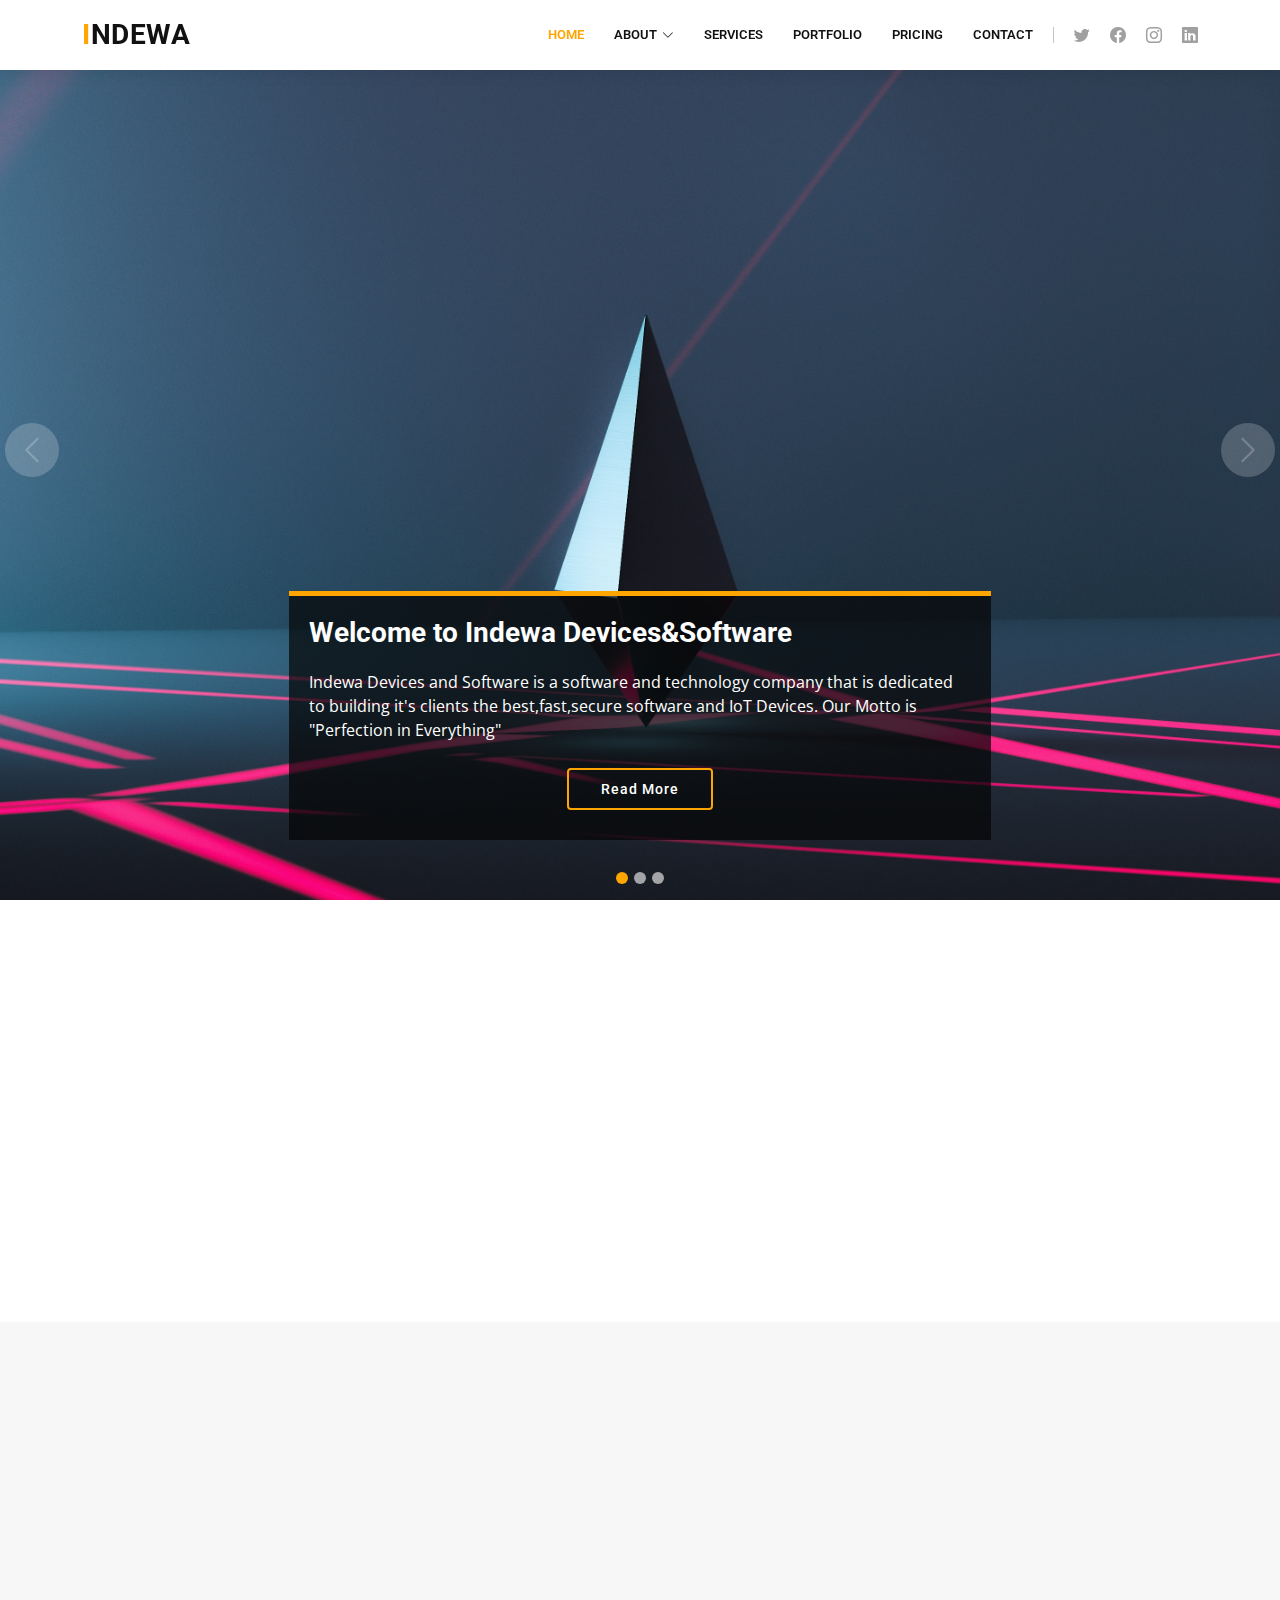
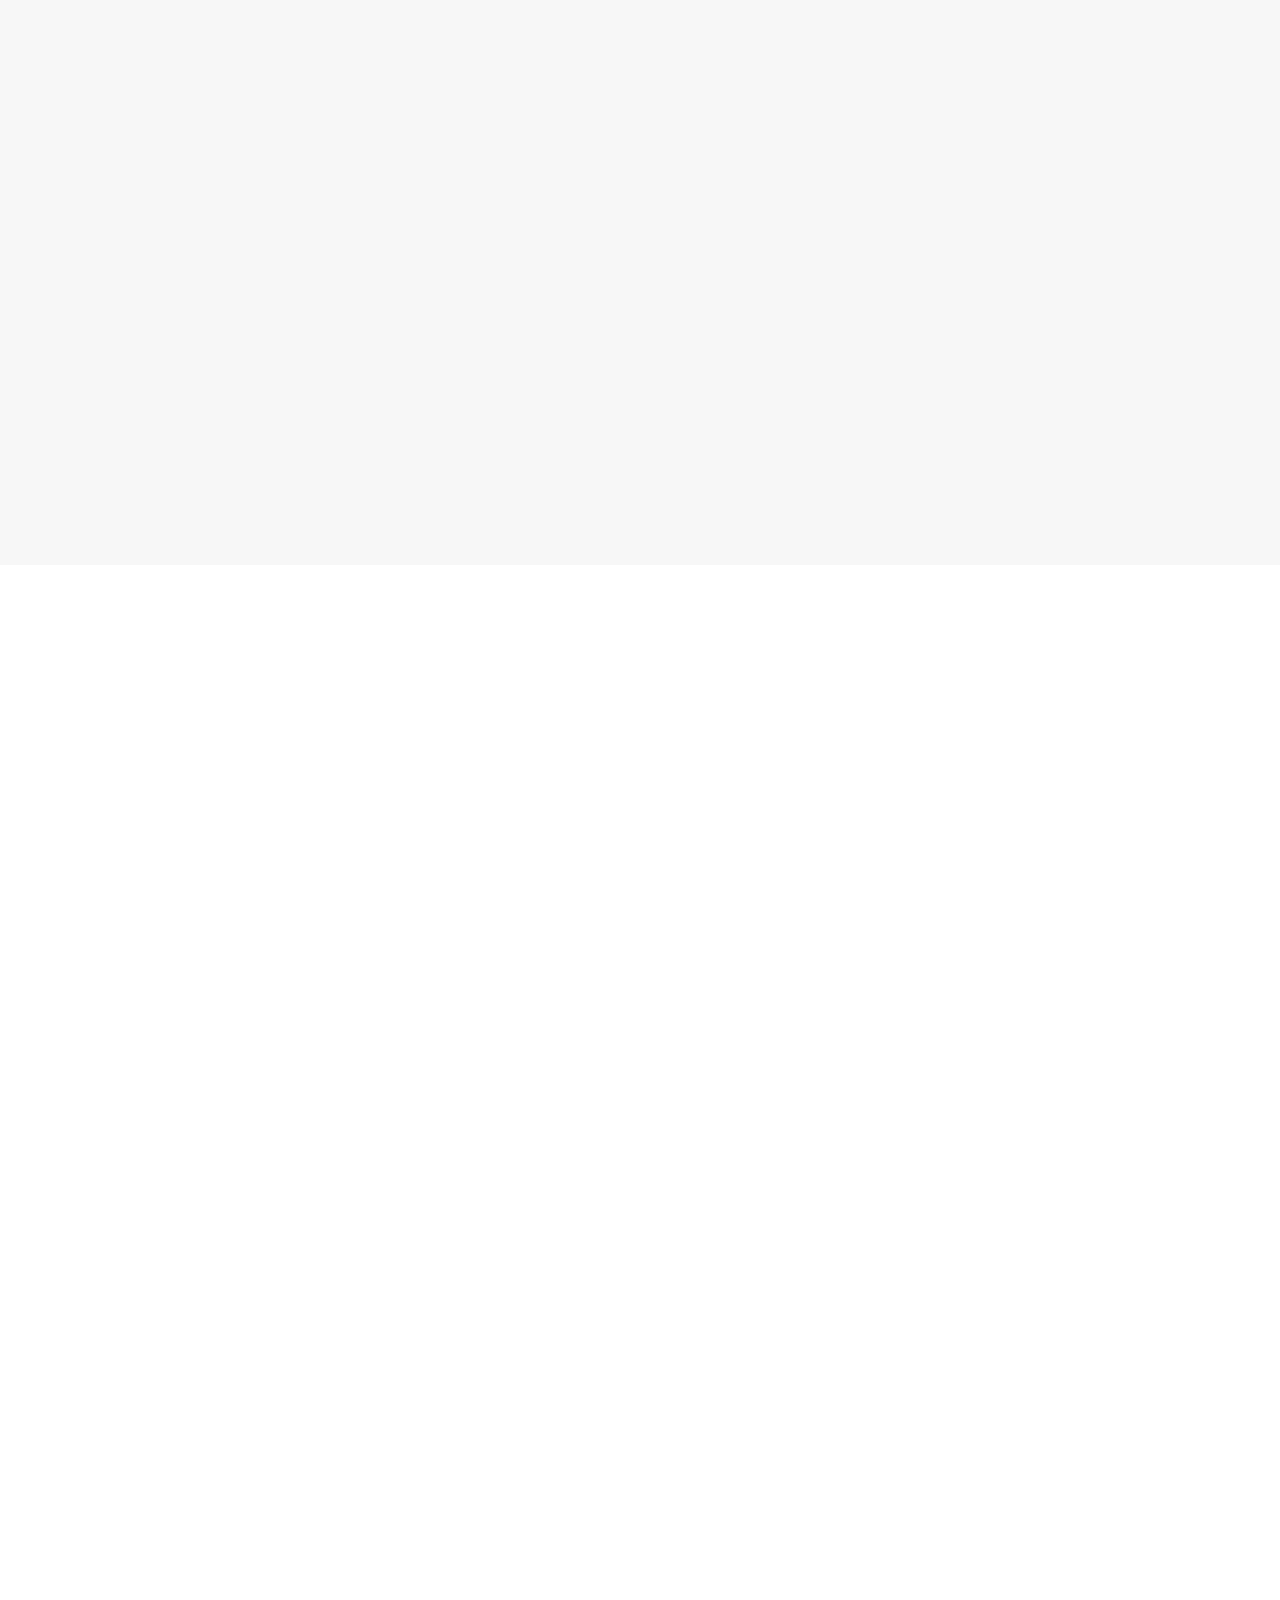
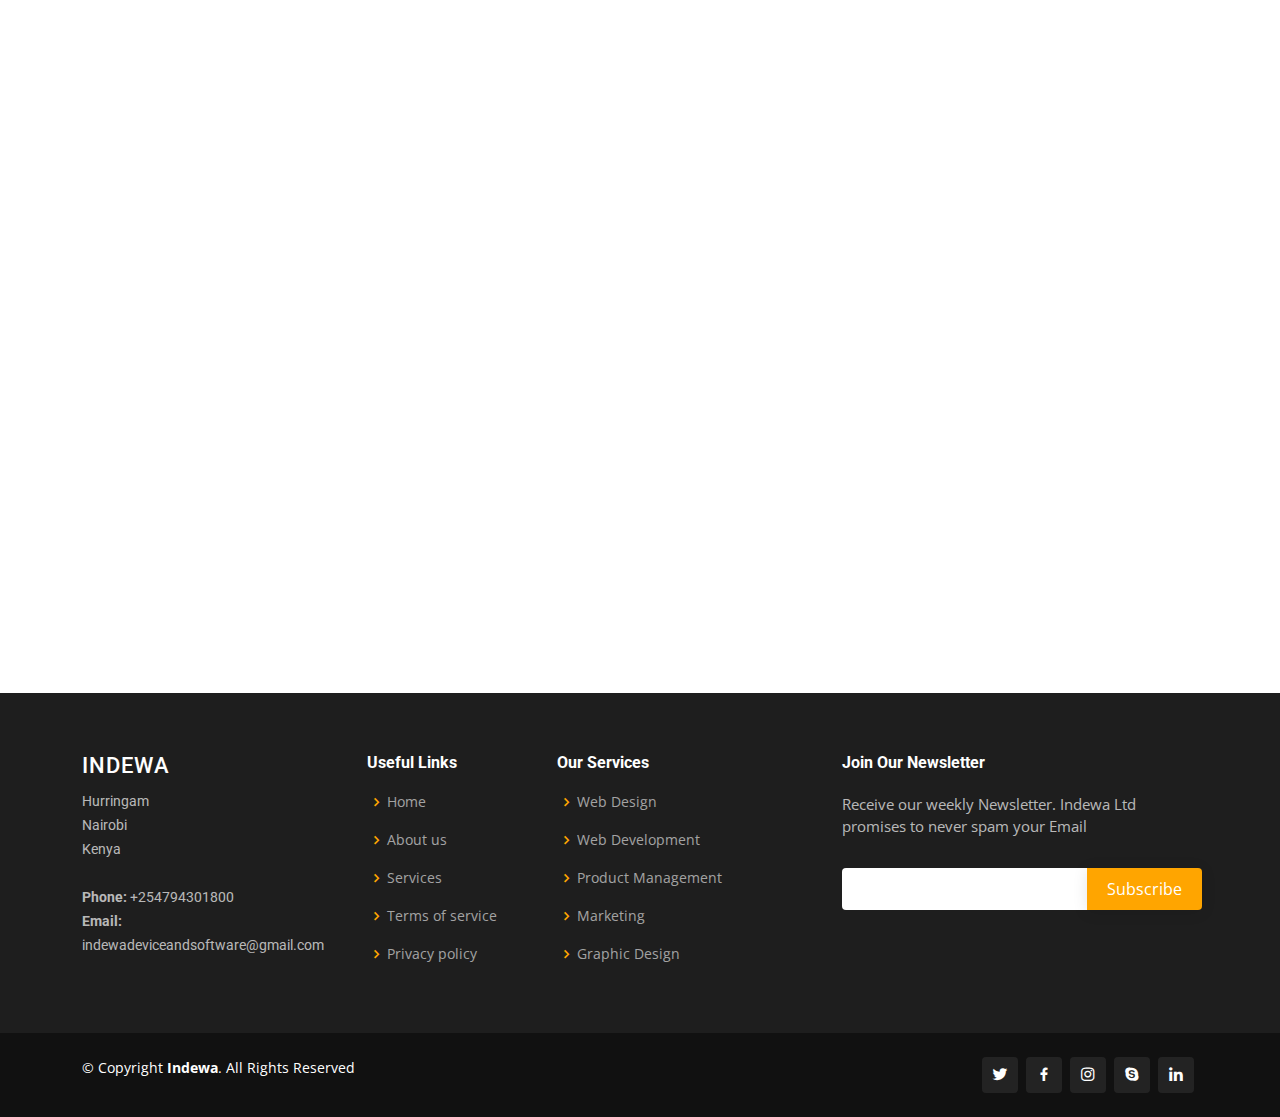
==== index.html @ 623fdb89 "Remove some links from the footer page." ====
<!DOCTYPE html>
<html lang="en">

<head>
  <meta charset="UTF-8">
  <meta http-equiv="X-UA-Compatible" content="IE=edge">
  <meta name="viewport" content="width=device-width, initial-scale=1.0">
  <title>Indewa Devices & Software - Index</title>
  <meta
     content="Indewa Device & Software is a leading company in Kenya and Africa that provides software and IoT services to its clients."
    name="description">
  <meta
    content="Indewa, Devices, Softwares, IoT, Devices &Software, Leading software provider, Best Prices for software development, Affordable maintainance"
    name="keywords">

  <!-- Favicons -->
 <link href="assets/img/logo/favicon.ico" rel="icon">
  <link href="assets/img/logo/apple-touch-icon.png" rel="apple-touch-icon">

  <!-- Google Fonts -->
  <link
    href="https://fonts.googleapis.com/css?family=Open+Sans:300,300i,400,400i,600,600i,700,700i|Roboto:300,300i,400,400i,500,500i,600,600i,700,700i|Poppins:300,300i,400,400i,500,500i,600,600i,700,700i"
    rel="stylesheet">
  <!-- Vendor CSS Files -->
  <link href="assets/vendor/animate.css/animate.min.css" rel="stylesheet">
  <link href="assets/vendor/aos/aos.css" rel="stylesheet">
  <link href="assets/vendor/bootstrap/css/bootstrap.min.css" rel="stylesheet">
  <link href="assets/vendor/bootstrap-icons/bootstrap-icons.css" rel="stylesheet">
  <link href="assets/vendor/boxicons/css/boxicons.min.css" rel="stylesheet">
  <link href="assets/vendor/glightbox/css/glightbox.min.css" rel="stylesheet">
  <link href="assets/vendor/remixicon/remixicon.css" rel="stylesheet">
  <link href="assets/vendor/swiper/swiper-bundle.min.css" rel="stylesheet">

  <link href="assets/css/style.css" rel="stylesheet">

</head>

<body>
  <!-- Header  -->
  <header id="header" class="fixed-top">
    <div class="container d-flex align-items-center">

      <h1 class="logo me-auto"><a href="index.html"><span>I</span>ndewa</a></h1>
      <!-- <a href="index.html" class="logo me-auto me-lg-0"><img src="assets/img/logo/WhatsApp Image 2022-06-06 at 8.25.22 PM.jpeg" alt="" class="img-fluid"></a> -->

      <nav id="navbar" class="navbar order-last order-lg-0">
        <ul>
          <li><a href="index.html" class="active">Home</a></li>

          <li class="dropdown"><a href="#"><span>About</span> <i class="bi bi-chevron-down"></i></a>
            <ul>
              <li><a href="about.html">About Us</a></li>
              <li><a href="team.html">Team</a></li>
            </ul>
          </li>

          <li><a href="services.html">Services</a></li>
          <li><a href="portfolio.html">Portfolio</a></li>
          <li><a href="pricing.html">Pricing</a></li>
          <li><a href="contact.html">Contact</a></li>

        </ul>
        <i class="bi bi-list mobile-nav-toggle"></i>
      </nav><!-- .navbar -->

      <div class="header-social-links d-flex">
        <a href="#" class="twitter"><i class="bu bi-twitter"></i></a>
        <a href="#" class="facebook"><i class="bu bi-facebook"></i></a>
        <a href="#" class="instagram"><i class="bu bi-instagram"></i></a>
        <a href="#" class="linkedin"><i class="bu bi-linkedin"></i></i></a>
      </div>

    </div>
  </header><!-- End Header -->
  <section id="hero">
    <div id="heroCarousel" data-bs-interval="5000" class="carousel slide carousel-fade" data-bs-ride="carousel">

      <div class="carousel-inner" role="listbox">

        <!-- Slide 1 -->
        <div class="carousel-item active"
          style="background-image: url(assets/img/slide/3.jpg);">
          <div class="carousel-container">
            <div class="carousel-content animate__animated animate__fadeInUp">
              <h2>Welcome to <span>Indewa Devices&Software</span></h2>
              <p>Indewa Devices and Software is a software and technology company 
                that is dedicated to building it's clients the best,fast,secure software and IoT Devices.
                Our Motto is "Perfection in Everything"
              </p>
              <div class="text-center"><a href="" class="btn-get-started">Read More</a></div>
            </div>
          </div>
        </div>

        <!-- Slide 2 -->
        <div class="carousel-item"
          style="background-image: url(assets/img/slide/4.jpg);">
          <div class="carousel-container">
            <div class="carousel-content animate__animated animate__fadeInUp">
              <h2>Cyber Security and Data Privacy</h2>
              <p>Here at Indewa we help and advice our clients on Cyber Security and Privacy policies.
                We try our best to make the Web a better place for everyone where you should feel safe transacting, shopping and browsing.
              </p>
              <div class="text-center"><a href="" class="btn-get-started">Read More</a></div>
            </div>
          </div>
        </div>

        <!-- Slide 3 -->
        <div class="carousel-item"
          style="background-image: url(assets/img/slide/5.jpg);">
          <div class="carousel-container">
            <div class="carousel-content animate__animated animate__fadeInUp">
              <h2>Sequi ea ut et est quaerat</h2>
              <p>Ut velit est quam dolor ad a aliquid qui aliquid. Sequi ea ut et est quaerat sequi nihil ut aliquam.
                Occaecati alias dolorem mollitia ut. Similique ea voluptatem. Esse doloremque accusamus repellendus
                deleniti vel. Minus et tempore modi architecto.</p>
              <div class="text-center"><a href="" class="btn-get-started">Read More</a></div>
            </div>
          </div>
        </div>

      </div>

      <a class="carousel-control-prev" href="#heroCarousel" role="button" data-bs-slide="prev">
        <span class="carousel-control-prev-icon bi bi-chevron-left" aria-hidden="true"></span>
      </a>

      <a class="carousel-control-next" href="#heroCarousel" role="button" data-bs-slide="next">
        <span class="carousel-control-next-icon bi bi-chevron-right" aria-hidden="true"></span>
      </a>

      <ol class="carousel-indicators" id="hero-carousel-indicators"></ol>

    </div>
  </section><!-- End Hero -->
  <main id="main">

    <!-- ======= About Us Section ======= -->
    <section id="about-us" class="about-us">
      <div class="container" data-aos="fade-up">

        <div class="row content">
          <div class="col-lg-6" data-aos="fade-right">
            <h2>Eum ipsam laborum deleniti velitena</h2>
            <h3>Voluptatem dignissimos provident quasi corporis voluptates sit assum perenda sruen jonee trave</h3>
          </div>
          <div class="col-lg-6 pt-4 pt-lg-0" data-aos="fade-left">
            <p>
              Ullamco laboris nisi ut aliquip ex ea commodo consequat. Duis aute irure dolor in reprehenderit in
              voluptate
              velit esse cillum dolore eu fugiat nulla pariatur. Excepteur sint occaecat cupidatat non proident, sunt in
              culpa qui officia deserunt mollit anim id est laborum
            </p>
            <ul>
              <li><i class="ri-check-double-line"></i> Ullamco laboris nisi ut aliquip ex ea commodo consequa</li>
              <li><i class="ri-check-double-line"></i> Duis aute irure dolor in reprehenderit in voluptate velit</li>
              <li><i class="ri-check-double-line"></i> Ullamco laboris nisi ut aliquip ex ea commodo consequat. Duis
                aute irure dolor in reprehenderit in</li>
            </ul>
            <p class="fst-italic">
              Lorem ipsum dolor sit amet, consectetur adipiscing elit, sed do eiusmod tempor incididunt ut labore et
              dolore
              magna aliqua.
            </p>
          </div>
        </div>

      </div>
    </section><!-- End About Us Section -->

    <!-- ======= Services Section ======= -->
    <section id="services" class="services section-bg">
      <div class="container" data-aos="fade-up">

        <div class="row">
          <div class="col-lg-4 col-md-6 d-flex align-items-stretch" data-aos="zoom-in" data-aos-delay="100">
            <div class="icon-box iconbox-blue">
              <div class="icon">
                <svg width="100" height="100" viewBox="0 0 600 600" xmlns="http://www.w3.org/2000/svg">
                  <path stroke="none" stroke-width="0" fill="#f5f5f5"
                    d="M300,521.0016835830174C376.1290562159157,517.8887921683347,466.0731472004068,529.7835943286574,510.70327084640275,468.03025145048787C554.3714126377745,407.6079735673963,508.03601936045806,328.9844924480964,491.2728898941984,256.3432110539036C474.5976632858925,184.082847569629,479.9380746630129,96.60480741107993,416.23090153303,58.64404602377083C348.86323505073057,18.502131276798302,261.93793281208167,40.57373210992963,193.5410806939664,78.93577620505333C130.42746243093433,114.334589627462,98.30271207620316,179.96522072025542,76.75703585869454,249.04625023123273C51.97151888228291,328.5150500222984,13.704378332031375,421.85034740162234,66.52175969318436,486.19268352777647C119.04800174914682,550.1803526380478,217.28368757567262,524.383925680826,300,521.0016835830174">
                  </path>
                </svg>
                <i class="bx bxl-dribbble"></i>
              </div>
              <h4><a href="">Lorem Ipsum</a></h4>
              <p>Voluptatum deleniti atque corrupti quos dolores et quas molestias excepturi</p>
            </div>
          </div>

          <div class="col-lg-4 col-md-6 d-flex align-items-stretch mt-4 mt-md-0" data-aos="zoom-in"
            data-aos-delay="200">
            <div class="icon-box iconbox-orange ">
              <div class="icon">
                <svg width="100" height="100" viewBox="0 0 600 600" xmlns="http://www.w3.org/2000/svg">
                  <path stroke="none" stroke-width="0" fill="#f5f5f5"
                    d="M300,582.0697525312426C382.5290701553225,586.8405444964366,449.9789794690241,525.3245884688669,502.5850820975895,461.55621195738473C556.606425686781,396.0723002908107,615.8543463187945,314.28637112970534,586.6730223649479,234.56875336149918C558.9533121215079,158.8439757836574,454.9685369536778,164.00468322053177,381.49747125262974,130.76875717737553C312.15926192815925,99.40240125094834,248.97055460311594,18.661163978235184,179.8680185752513,50.54337015887873C110.5421016452524,82.52863877960104,119.82277516462835,180.83849132639028,109.12597500060166,256.43424936330496C100.08760227029461,320.3096726198365,92.17705696193138,384.0621239912766,124.79988738764834,439.7174275375508C164.83382741302287,508.01625554203684,220.96474134820875,577.5009287672846,300,582.0697525312426">
                  </path>
                </svg>
                <i class="bx bx-file"></i>
              </div>
              <h4><a href="">Sed Perspiciatis</a></h4>
              <p>Duis aute irure dolor in reprehenderit in voluptate velit esse cillum dolore</p>
            </div>
          </div>

          <div class="col-lg-4 col-md-6 d-flex align-items-stretch mt-4 mt-lg-0" data-aos="zoom-in"
            data-aos-delay="300">
            <div class="icon-box iconbox-pink">
              <div class="icon">
                <svg width="100" height="100" viewBox="0 0 600 600" xmlns="http://www.w3.org/2000/svg">
                  <path stroke="none" stroke-width="0" fill="#f5f5f5"
                    d="M300,541.5067337569781C382.14930387511276,545.0595476570109,479.8736841581634,548.3450877840088,526.4010558755058,480.5488172755941C571.5218469581645,414.80211281144784,517.5187510058486,332.0715597781072,496.52539010469104,255.14436215662573C477.37192572678356,184.95920475031193,473.57363656557914,105.61284051026155,413.0603344069578,65.22779650032875C343.27470386102294,18.654635553484475,251.2091493199835,5.337323636656869,175.0934190732945,40.62881213300186C97.87086631185822,76.43348514350839,51.98124368387456,156.15599469081315,36.44837278890362,239.84606092416172C21.716077023791087,319.22268207091537,43.775223500013084,401.1760424656574,96.891909868211,461.97329694683043C147.22146801428983,519.5804099606455,223.5754009179313,538.201503339737,300,541.5067337569781">
                  </path>
                </svg>
                <i class="bx bx-tachometer"></i>
              </div>
              <h4><a href="">Magni Dolores</a></h4>
              <p>Excepteur sint occaecat cupidatat non proident, sunt in culpa qui officia</p>
            </div>
          </div>

          <div class="col-lg-4 col-md-6 d-flex align-items-stretch mt-4" data-aos="zoom-in" data-aos-delay="100">
            <div class="icon-box iconbox-yellow">
              <div class="icon">
                <svg width="100" height="100" viewBox="0 0 600 600" xmlns="http://www.w3.org/2000/svg">
                  <path stroke="none" stroke-width="0" fill="#f5f5f5"
                    d="M300,503.46388370962813C374.79870501325706,506.71871716319447,464.8034551963731,527.1746412648533,510.4981551193396,467.86667711651364C555.9287308511215,408.9015244558933,512.6030010748507,327.5744911775523,490.211057578863,256.5855673507754C471.097692560561,195.9906835881958,447.69079081568157,138.11976852964426,395.19560036434837,102.3242989838813C329.3053358748298,57.3949838291264,248.02791733380457,8.279543830951368,175.87071277845988,42.242879143198664C103.41431057327972,76.34704239035025,93.79494320519305,170.9812938413882,81.28167332365135,250.07896920659033C70.17666984294237,320.27484674793965,64.84698225790005,396.69656628748305,111.28512138212992,450.4950937839243C156.20124167950087,502.5303643271138,231.32542653798444,500.4755392045468,300,503.46388370962813">
                  </path>
                </svg>
                <i class="bx bx-layer"></i>
              </div>
              <h4><a href="">Nemo Enim</a></h4>
              <p>At vero eos et accusamus et iusto odio dignissimos ducimus qui blanditiis</p>
            </div>
          </div>

          <div class="col-lg-4 col-md-6 d-flex align-items-stretch mt-4" data-aos="zoom-in" data-aos-delay="200">
            <div class="icon-box iconbox-red">
              <div class="icon">
                <svg width="100" height="100" viewBox="0 0 600 600" xmlns="http://www.w3.org/2000/svg">
                  <path stroke="none" stroke-width="0" fill="#f5f5f5"
                    d="M300,532.3542879108572C369.38199826031484,532.3153073249985,429.10787420159085,491.63046689027357,474.5244479745417,439.17860296908856C522.8885846962883,383.3225815378663,569.1668002868075,314.3205725914397,550.7432151929288,242.7694973846089C532.6665558377875,172.5657663291529,456.2379748765914,142.6223662098291,390.3689995646985,112.34683881706744C326.66090330228417,83.06452184765237,258.84405631176094,53.51806209861945,193.32584062364296,78.48882559362697C121.61183558270385,105.82097193414197,62.805066853699245,167.19869350419734,48.57481801355237,242.6138429142374C34.843463184063346,315.3850353017275,76.69343916112496,383.4422959591041,125.22947124332185,439.3748458443577C170.7312796277747,491.8107796887764,230.57421082200815,532.3932930995766,300,532.3542879108572">
                  </path>
                </svg>
                <i class="bx bx-slideshow"></i>
              </div>
              <h4><a href="">Dele Cardo</a></h4>
              <p>Quis consequatur saepe eligendi voluptatem consequatur dolor consequuntur</p>
            </div>
          </div>

          <div class="col-lg-4 col-md-6 d-flex align-items-stretch mt-4" data-aos="zoom-in" data-aos-delay="300">
            <div class="icon-box iconbox-teal">
              <div class="icon">
                <svg width="100" height="100" viewBox="0 0 600 600" xmlns="http://www.w3.org/2000/svg">
                  <path stroke="none" stroke-width="0" fill="#f5f5f5"
                    d="M300,566.797414625762C385.7384707136149,576.1784315230908,478.7894351017131,552.8928747891023,531.9192734346935,484.94944893311C584.6109503024035,417.5663521118492,582.489472248146,322.67544863468447,553.9536738515405,242.03673114598146C529.1557734026468,171.96086150256528,465.24506316201064,127.66468636344209,395.9583748389544,100.7403814666027C334.2173773831606,76.7482773500951,269.4350130405921,84.62216499799875,207.1952322260088,107.2889140133804C132.92018162631612,134.33871894543012,41.79353780512637,160.00259165414826,22.644507872594943,236.69541883565114C3.319112789854554,314.0945973066697,72.72355303640163,379.243833228382,124.04198916343866,440.3218312028393C172.9286146004772,498.5055451809895,224.45579914871206,558.5317968840102,300,566.797414625762">
                  </path>
                </svg>
                <i class="bx bx-arch"></i>
              </div>
              <h4><a href="">Divera Don</a></h4>
              <p>Modi nostrum vel laborum. Porro fugit error sit minus sapiente sit aspernatur</p>
            </div>
          </div>

        </div>

      </div>
    </section><!-- End Services Section -->

    <!-- ======= Portfolio Section ======= -->
    <section id="portfolio" class="portfolio">
      <div class="container">

        <div class="row" data-aos="fade-up">
          <div class="col-lg-12 d-flex justify-content-center">
            <ul id="portfolio-flters">
              <li data-filter="*" class="filter-active">All</li>
              <li data-filter=".filter-app">App</li>
              <li data-filter=".filter-card">Card</li>
              <li data-filter=".filter-web">Web</li>
            </ul>
          </div>
        </div>

        <div class="row portfolio-container" data-aos="fade-up">

          <div class="col-lg-4 col-md-6 portfolio-item filter-app">
            <img src="assets/img/portfolio/portfolio-1.jpg" class="img-fluid" alt="">
            <div class="portfolio-info">
              <h4>App 1</h4>
              <p>App</p>
              <a href="assets/img/portfolio/portfolio-1.jpg" data-gallery="portfolioGallery"
                class="portfolio-lightbox preview-link" title="App 1"><i class="bx bx-plus"></i></a>
              <a href="portfolio-details.html" class="details-link" title="More Details"><i class="bx bx-link"></i></a>
            </div>
          </div>

          <div class="col-lg-4 col-md-6 portfolio-item filter-web">
            <img src="assets/img/portfolio/portfolio-2.jpg" class="img-fluid" alt="">
            <div class="portfolio-info">
              <h4>Web 3</h4>
              <p>Web</p>
              <a href="assets/img/portfolio/portfolio-2.jpg" data-gallery="portfolioGallery"
                class="portfolio-lightbox preview-link" title="Web 3"><i class="bx bx-plus"></i></a>
              <a href="portfolio-details.html" class="details-link" title="More Details"><i class="bx bx-link"></i></a>
            </div>
          </div>

          <div class="col-lg-4 col-md-6 portfolio-item filter-app">
            <img src="assets/img/portfolio/portfolio-3.jpg" class="img-fluid" alt="">
            <div class="portfolio-info">
              <h4>App 2</h4>
              <p>App</p>
              <a href="assets/img/portfolio/portfolio-3.jpg" data-gallery="portfolioGallery"
                class="portfolio-lightbox preview-link" title="App 2"><i class="bx bx-plus"></i></a>
              <a href="portfolio-details.html" class="details-link" title="More Details"><i class="bx bx-link"></i></a>
            </div>
          </div>

          <div class="col-lg-4 col-md-6 portfolio-item filter-card">
            <img src="assets/img/portfolio/portfolio-4.jpg" class="img-fluid" alt="">
            <div class="portfolio-info">
              <h4>Card 2</h4>
              <p>Card</p>
              <a href="assets/img/portfolio/portfolio-4.jpg" data-gallery="portfolioGallery"
                class="portfolio-lightbox preview-link" title="Card 2"><i class="bx bx-plus"></i></a>
              <a href="portfolio-details.html" class="details-link" title="More Details"><i class="bx bx-link"></i></a>
            </div>
          </div>

          <div class="col-lg-4 col-md-6 portfolio-item filter-web">
            <img src="assets/img/portfolio/portfolio-5.jpg" class="img-fluid" alt="">
            <div class="portfolio-info">
              <h4>Web 2</h4>
              <p>Web</p>
              <a href="assets/img/portfolio/portfolio-5.jpg" data-gallery="portfolioGallery"
                class="portfolio-lightbox preview-link" title="Web 2"><i class="bx bx-plus"></i></a>
              <a href="portfolio-details.html" class="details-link" title="More Details"><i class="bx bx-link"></i></a>
            </div>
          </div>

          <div class="col-lg-4 col-md-6 portfolio-item filter-app">
            <img src="assets/img/portfolio/portfolio-6.jpg" class="img-fluid" alt="">
            <div class="portfolio-info">
              <h4>App 3</h4>
              <p>App</p>
              <a href="assets/img/portfolio/portfolio-6.jpg" data-gallery="portfolioGallery"
                class="portfolio-lightbox preview-link" title="App 3"><i class="bx bx-plus"></i></a>
              <a href="portfolio-details.html" class="details-link" title="More Details"><i class="bx bx-link"></i></a>
            </div>
          </div>

          <div class="col-lg-4 col-md-6 portfolio-item filter-card">
            <img src="assets/img/portfolio/portfolio-7.jpg" class="img-fluid" alt="">
            <div class="portfolio-info">
              <h4>Card 1</h4>
              <p>Card</p>
              <a href="assets/img/portfolio/portfolio-7.jpg" data-gallery="portfolioGallery"
                class="portfolio-lightbox preview-link" title="Card 1"><i class="bx bx-plus"></i></a>
              <a href="portfolio-details.html" class="details-link" title="More Details"><i class="bx bx-link"></i></a>
            </div>
          </div>

          <div class="col-lg-4 col-md-6 portfolio-item filter-card">
            <img src="assets/img/portfolio/portfolio-8.jpg" class="img-fluid" alt="">
            <div class="portfolio-info">
              <h4>Card 3</h4>
              <p>Card</p>
              <a href="assets/img/portfolio/portfolio-8.jpg" data-gallery="portfolioGallery"
                class="portfolio-lightbox preview-link" title="Card 3"><i class="bx bx-plus"></i></a>
              <a href="portfolio-details.html" class="details-link" title="More Details"><i class="bx bx-link"></i></a>
            </div>
          </div>

          <div class="col-lg-4 col-md-6 portfolio-item filter-web">
            <img src="assets/img/portfolio/portfolio-9.jpg" class="img-fluid" alt="">
            <div class="portfolio-info">
              <h4>Web 3</h4>
              <p>Web</p>
              <a href="assets/img/portfolio/portfolio-9.jpg" data-gallery="portfolioGallery"
                class="portfolio-lightbox preview-link" title="Web 3"><i class="bx bx-plus"></i></a>
              <a href="portfolio-details.html" class="details-link" title="More Details"><i class="bx bx-link"></i></a>
            </div>
          </div>

        </div>

      </div>
    </section><!-- End Portfolio Section -->

    <!-- ======= Our Clients Section ======= -->
    <section id="clients" class="clients">
      <div class="container" data-aos="fade-up">

        <div class="section-title">
          <h2>Clients</h2>
        </div>

        <div class="row no-gutters clients-wrap clearfix" data-aos="fade-up">

          <div class="col-lg-3 col-md-4 col-6">
            <div class="client-logo">
              <img src="assets/img/clients/client-1.png" class="img-fluid" alt="">
            </div>
          </div>

          <div class="col-lg-3 col-md-4 col-6">
            <div class="client-logo">
              <img src="assets/img/clients/client-1.png" class="img-fluid" alt="">
            </div>
          </div>

          <div class="col-lg-3 col-md-4 col-6">
            <div class="client-logo">
              <img src="assets/img/clients/client-1.png" class="img-fluid" alt="">
            </div>
          </div>

          <div class="col-lg-3 col-md-4 col-6">
            <div class="client-logo">
              <img src="assets/img/clients/client-1.png" class="img-fluid" alt="">
            </div>
          </div>

          <div class="col-lg-3 col-md-4 col-6">
            <div class="client-logo">
              <img src="assets/img/clients/client-1.png" class="img-fluid" alt="">
            </div>
          </div>

          <div class="col-lg-3 col-md-4 col-6">
            <div class="client-logo">
              <img src="assets/img/clients/client-1.png" class="img-fluid" alt="">
            </div>
          </div>

          <div class="col-lg-3 col-md-4 col-6">
            <div class="client-logo">
              <img src="assets/img/clients/client-1.png" class="img-fluid" alt="">
            </div>
          </div>

          <div class="col-lg-3 col-md-4 col-6">
            <div class="client-logo">
              <img src="assets/img/clients/client-1.png" class="img-fluid" alt="">
            </div>
          </div>

        </div>

      </div>
    </section><!-- End Our Clients Section -->

  </main><!-- End #main -->
  <footer id="footer">

    <div class="footer-top">
      <div class="container">
        <div class="row">

          <div class="col-lg-3 col-md-6 footer-contact">
            <h3>Indewa</h3>
            <p>
              Hurringam<br>
              Nairobi<br>
              Kenya<br><br>
              <strong>Phone:</strong> +254794301800<br>
              <strong>Email:</strong> indewadeviceandsoftware@gmail.com<br>
            </p>
          </div>

          <div class="col-lg-2 col-md-6 footer-links">
            <h4>Useful Links</h4>
            <ul>
              <li><i class="bx bx-chevron-right"></i> <a href="/">Home</a></li>
              <li><i class="bx bx-chevron-right"></i> <a href="#">About us</a></li>
              <li><i class="bx bx-chevron-right"></i> <a href="#">Services</a></li>
              <li><i class="bx bx-chevron-right"></i> <a href="#">Terms of service</a></li>
              <li><i class="bx bx-chevron-right"></i> <a href="#">Privacy policy</a></li>
            </ul>
          </div>

          <div class="col-lg-3 col-md-6 footer-links">
            <h4>Our Services</h4>
            <ul>
              <li><i class="bx bx-chevron-right"></i> <a href="#">Web Design</a></li>
              <li><i class="bx bx-chevron-right"></i> <a href="#">Web Development</a></li>
              <li><i class="bx bx-chevron-right"></i> <a href="#">Product Management</a></li>
              <li><i class="bx bx-chevron-right"></i> <a href="#">Marketing</a></li>
              <li><i class="bx bx-chevron-right"></i> <a href="#">Graphic Design</a></li>
            </ul>
          </div>

          <div class="col-lg-4 col-md-6 footer-newsletter">
            <h4>Join Our Newsletter</h4>
            <p>Receive our weekly Newsletter. Indewa Ltd promises to never spam your Email</p>
            <form action="" method="post">
              <input type="email" name="email"><input type="submit" value="Subscribe">
            </form>
          </div>

        </div>
      </div>
    </div>

    <div class="container d-md-flex py-4">

      <div class="me-md-auto text-center text-md-start">
        <div class="copyright">
          &copy; Copyright <strong><span>Indewa</span></strong>. All Rights Reserved
        </div>

      </div>
      <div class="social-links text-center text-md-right pt-3 pt-md-0">
        <a href="#" class="twitter"><i class="bx bxl-twitter"></i></a>
        <a href="#" class="facebook"><i class="bx bxl-facebook"></i></a>
        <a href="#" class="instagram"><i class="bx bxl-instagram"></i></a>
        <a href="#" class="google-plus"><i class="bx bxl-skype"></i></a>
        <a href="#" class="linkedin"><i class="bx bxl-linkedin"></i></a>
      </div>
    </div>
  </footer>
  <!-- End Footer -->

  <!-- Vendor JS Files -->
  <script src="assets/vendor/aos/aos.js"></script>
  <script src="assets/vendor/bootstrap/js/bootstrap.bundle.min.js"></script>
  <script src="assets/vendor/glightbox/js/glightbox.min.js"></script>
  <script src="assets/vendor/isotope-layout/isotope.pkgd.min.js"></script>
  <script src="assets/vendor/swiper/swiper-bundle.min.js"></script>
  <script src="assets/vendor/waypoints/noframework.waypoints.js"></script>
  <script src="assets/vendor/php-email-form/validate.js"></script>




  <script src="assets/js/main.js"></script>


</body>

</html>
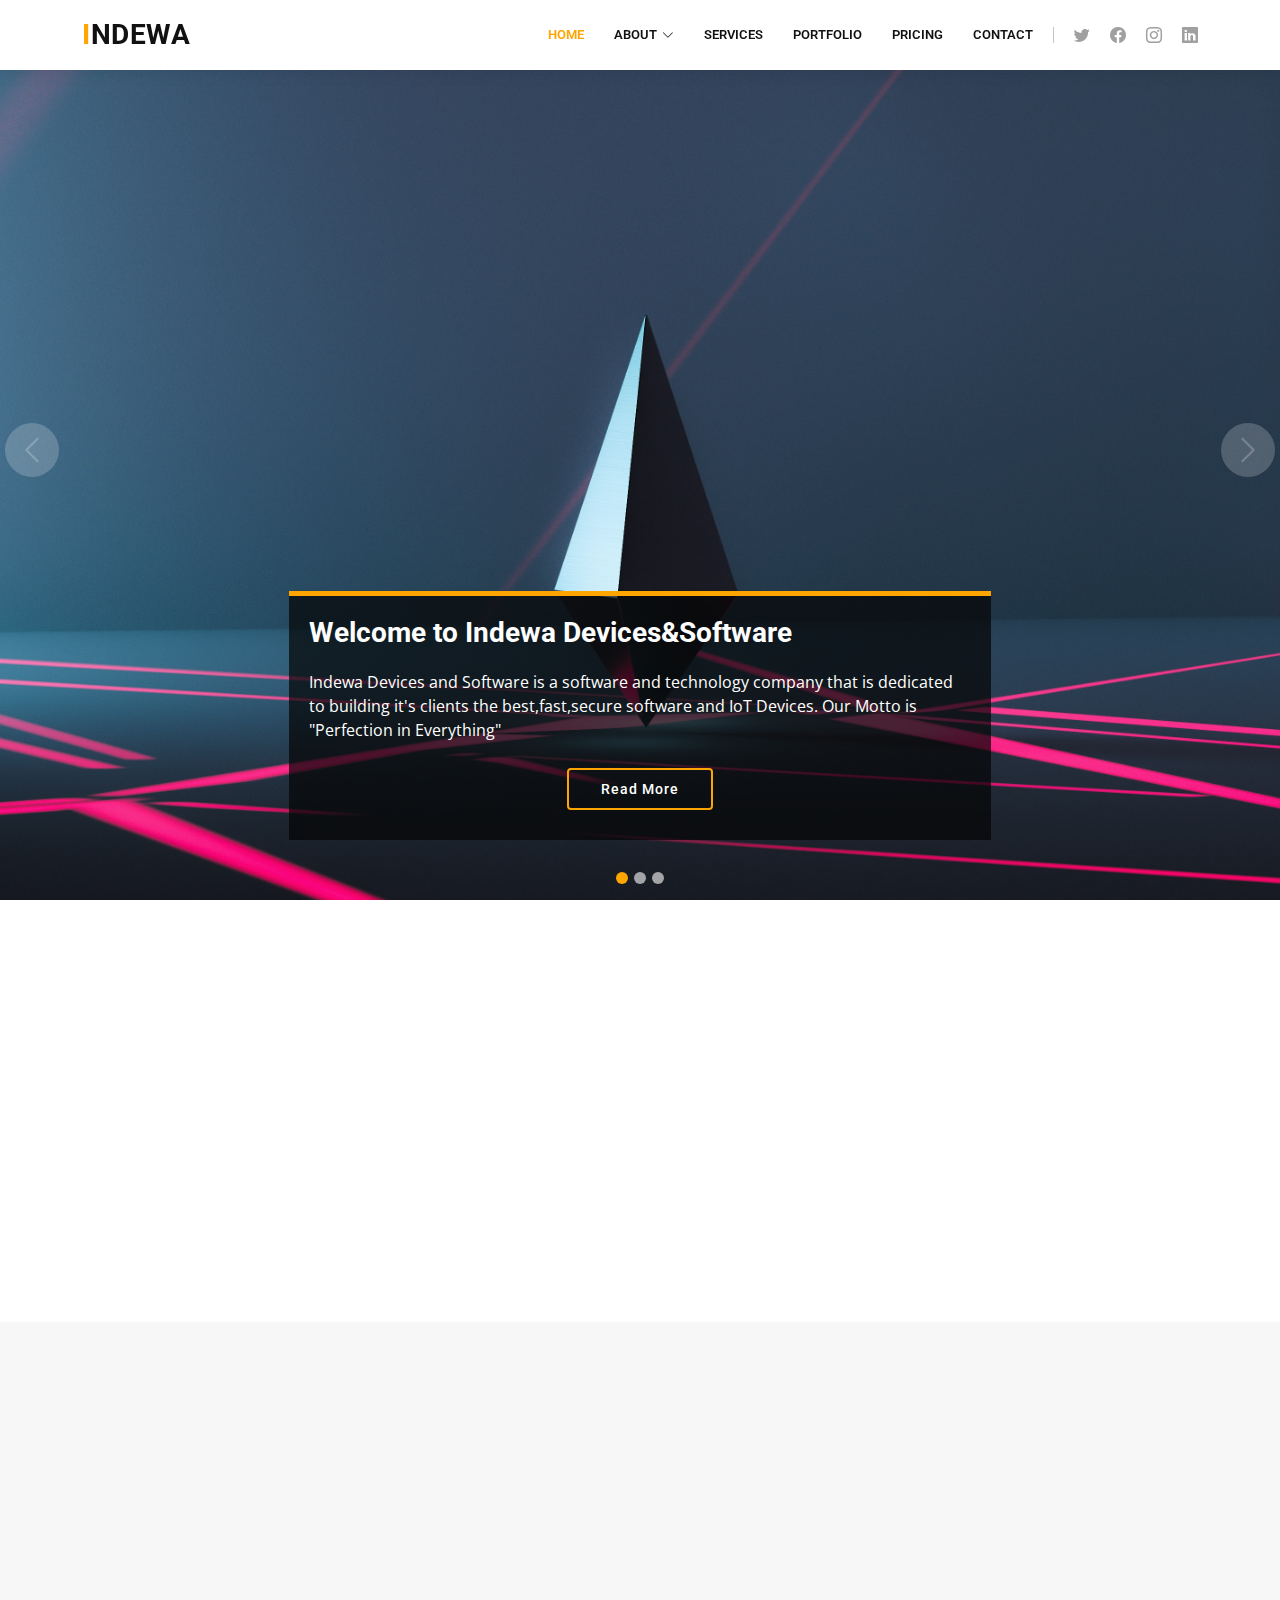
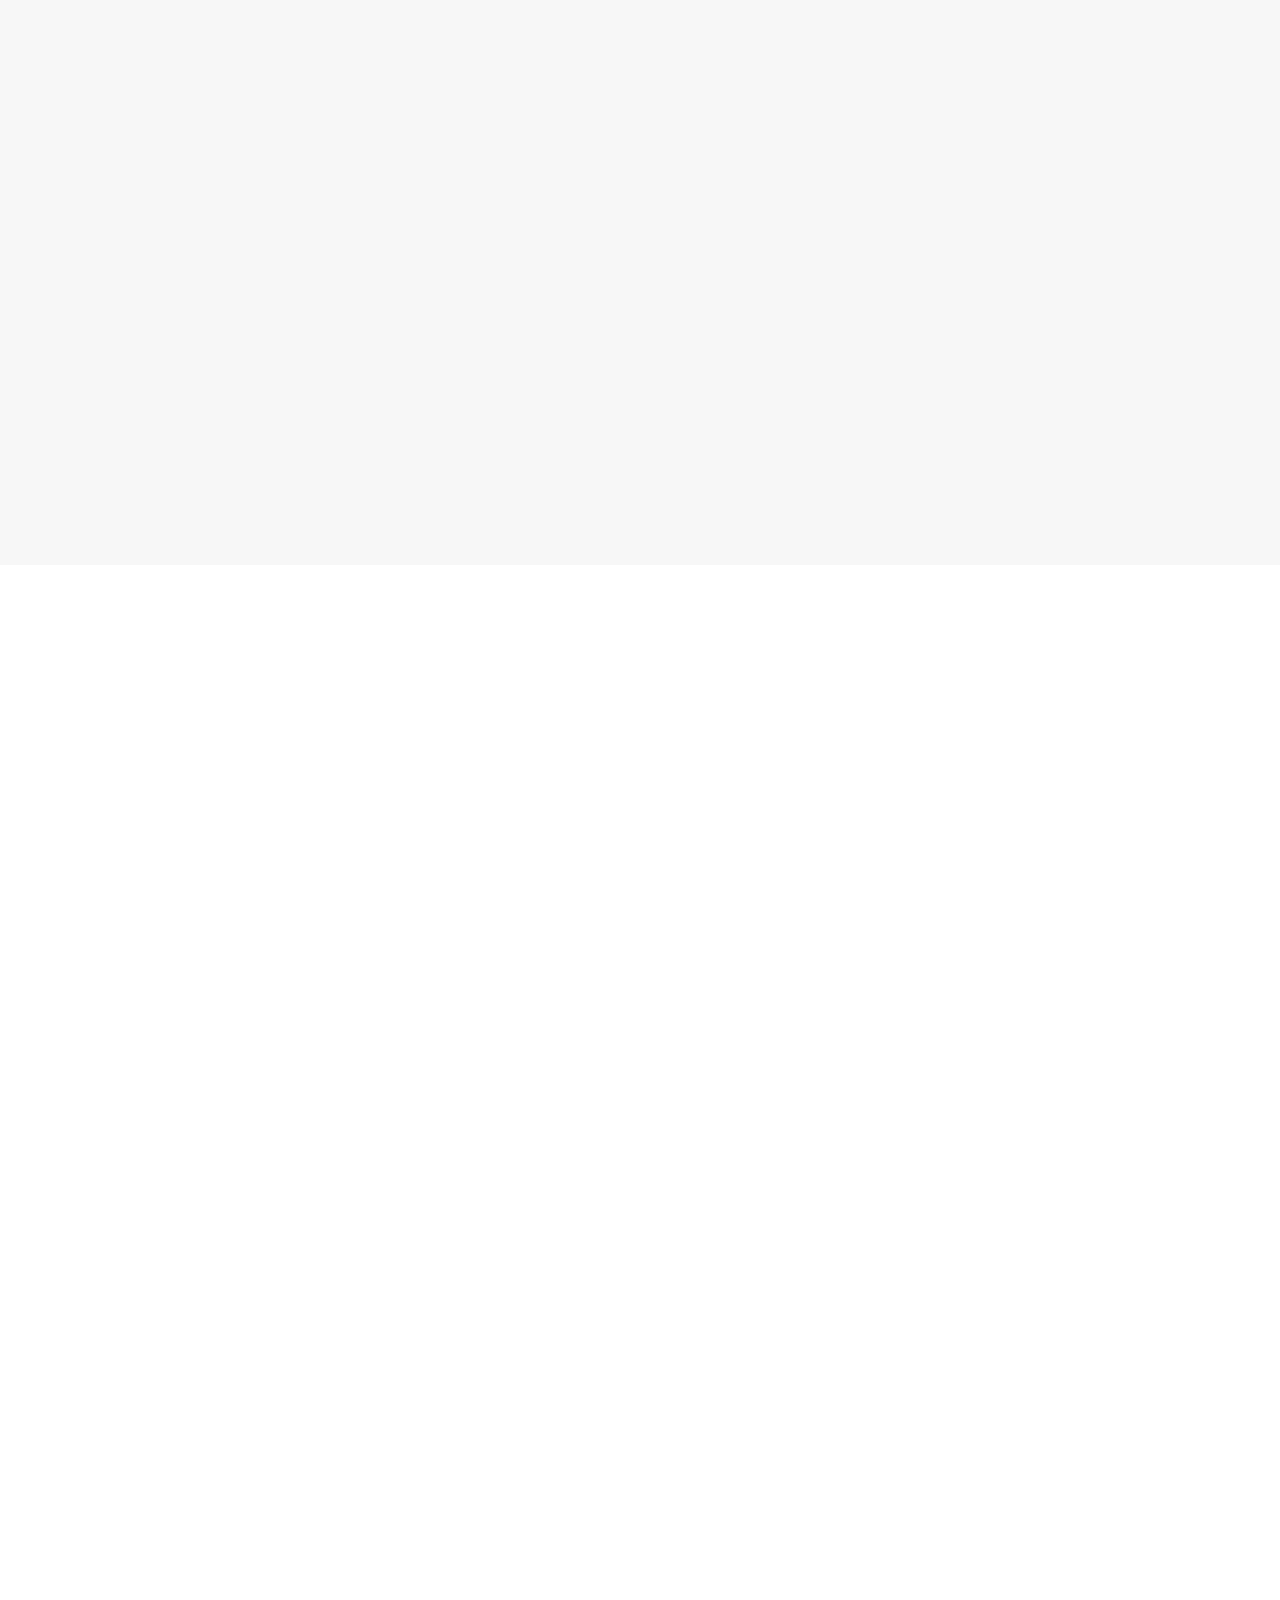
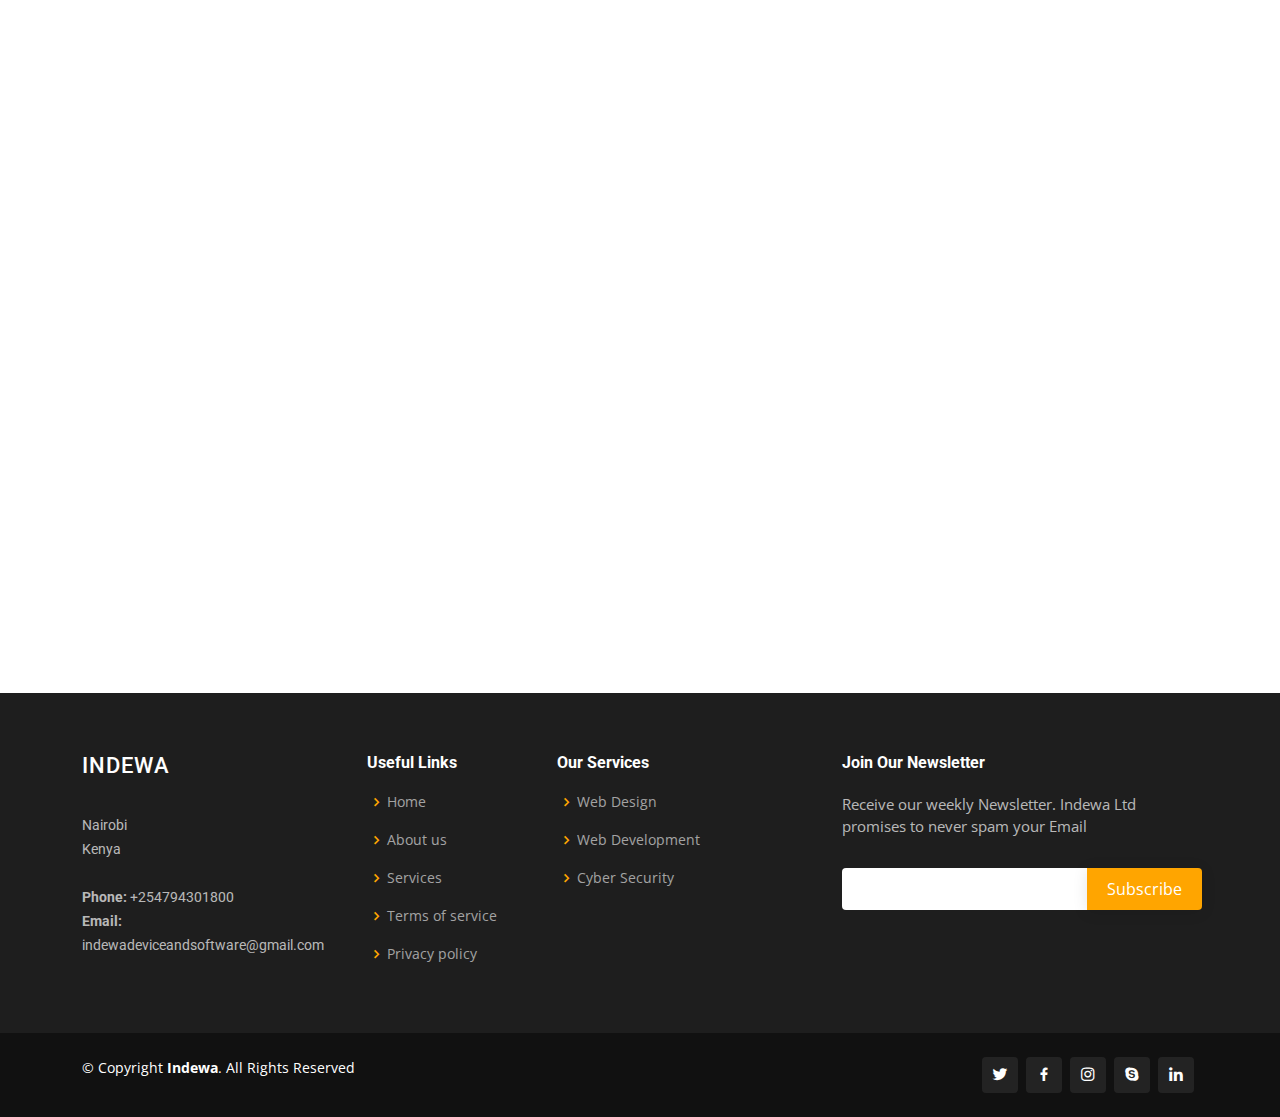
==== commit d31bf423: "Remove some unwanted links." ====
--- a/index.html
+++ b/index.html
@@ -465,7 +465,7 @@
           <div class="col-lg-3 col-md-6 footer-contact">
             <h3>Indewa</h3>
             <p>
-              Hurringam<br>
+              <br>
               Nairobi<br>
               Kenya<br><br>
               <strong>Phone:</strong> +254794301800<br>
@@ -489,9 +489,8 @@
             <ul>
               <li><i class="bx bx-chevron-right"></i> <a href="#">Web Design</a></li>
               <li><i class="bx bx-chevron-right"></i> <a href="#">Web Development</a></li>
-              <li><i class="bx bx-chevron-right"></i> <a href="#">Product Management</a></li>
-              <li><i class="bx bx-chevron-right"></i> <a href="#">Marketing</a></li>
-              <li><i class="bx bx-chevron-right"></i> <a href="#">Graphic Design</a></li>
+              <li><i class="bx bx-chevron-right"></i> <a href="#">Cyber Security</a></li>
+              
             </ul>
           </div>
 
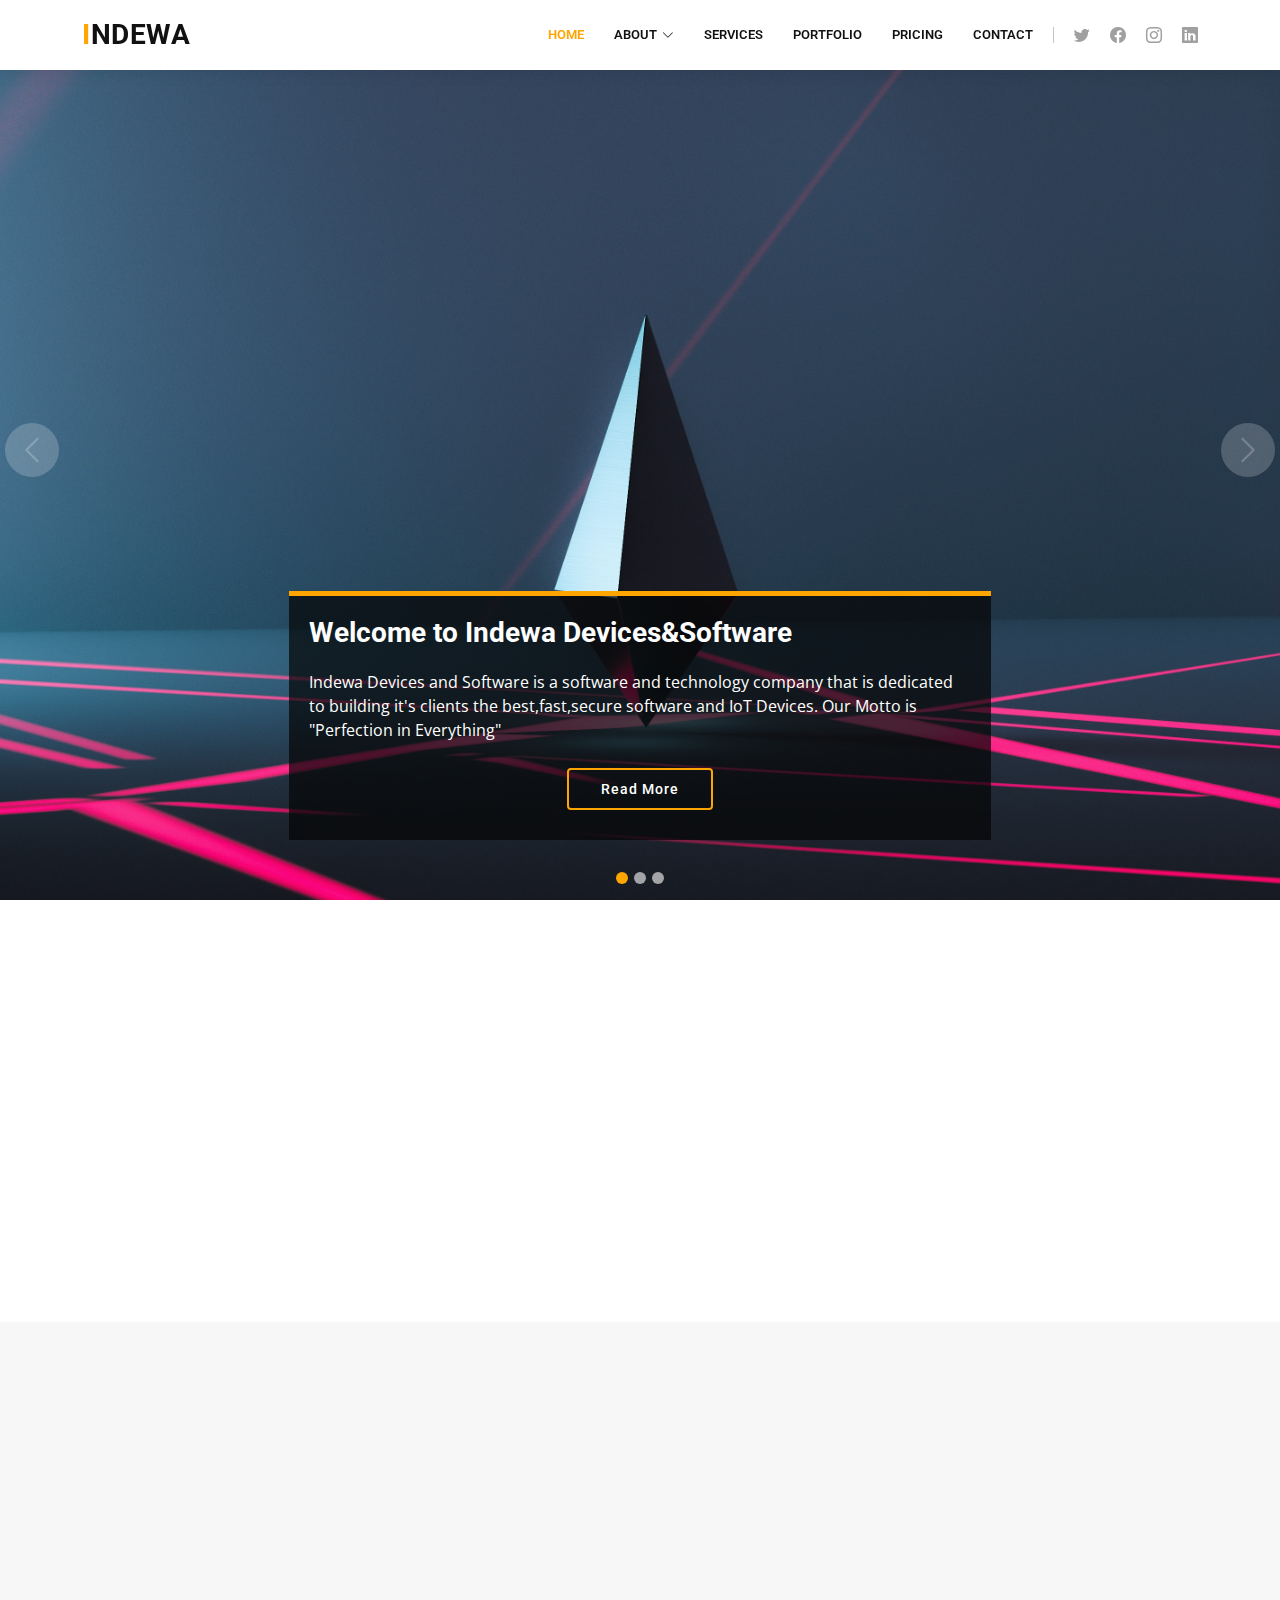
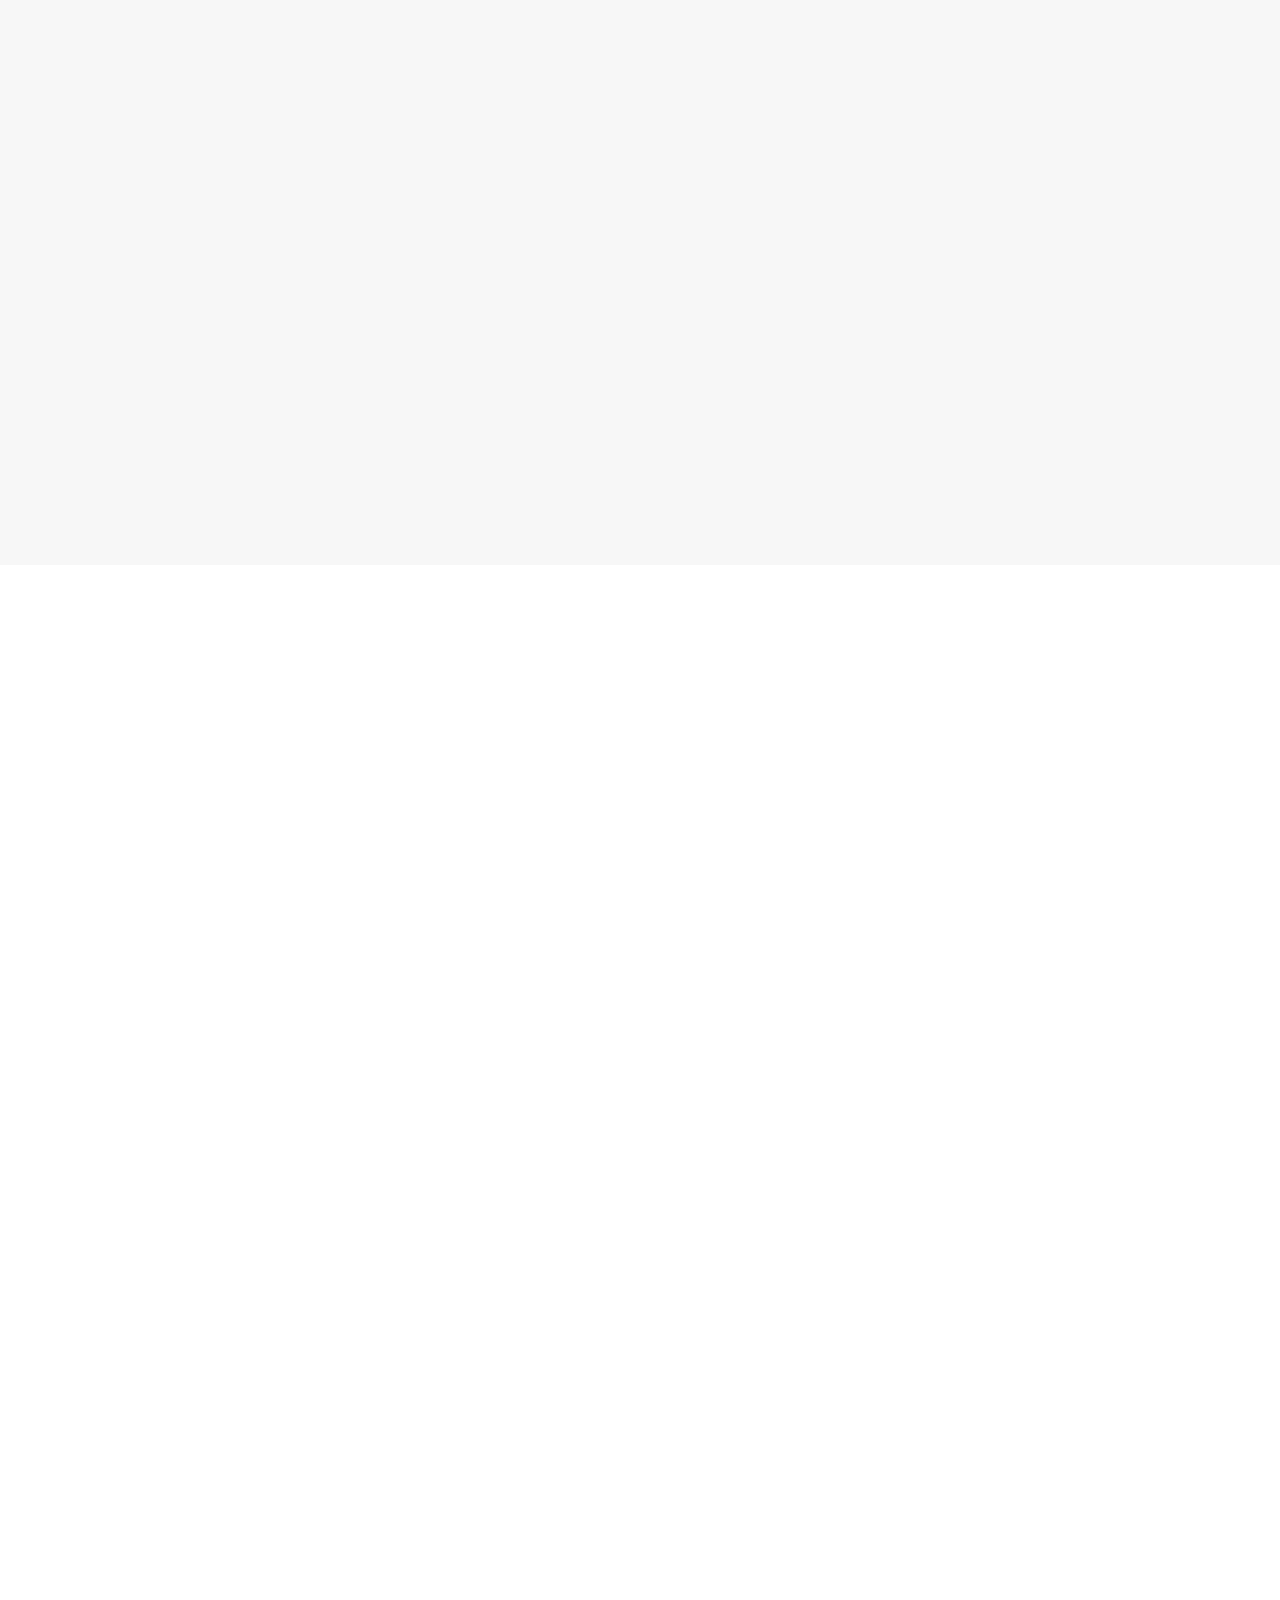
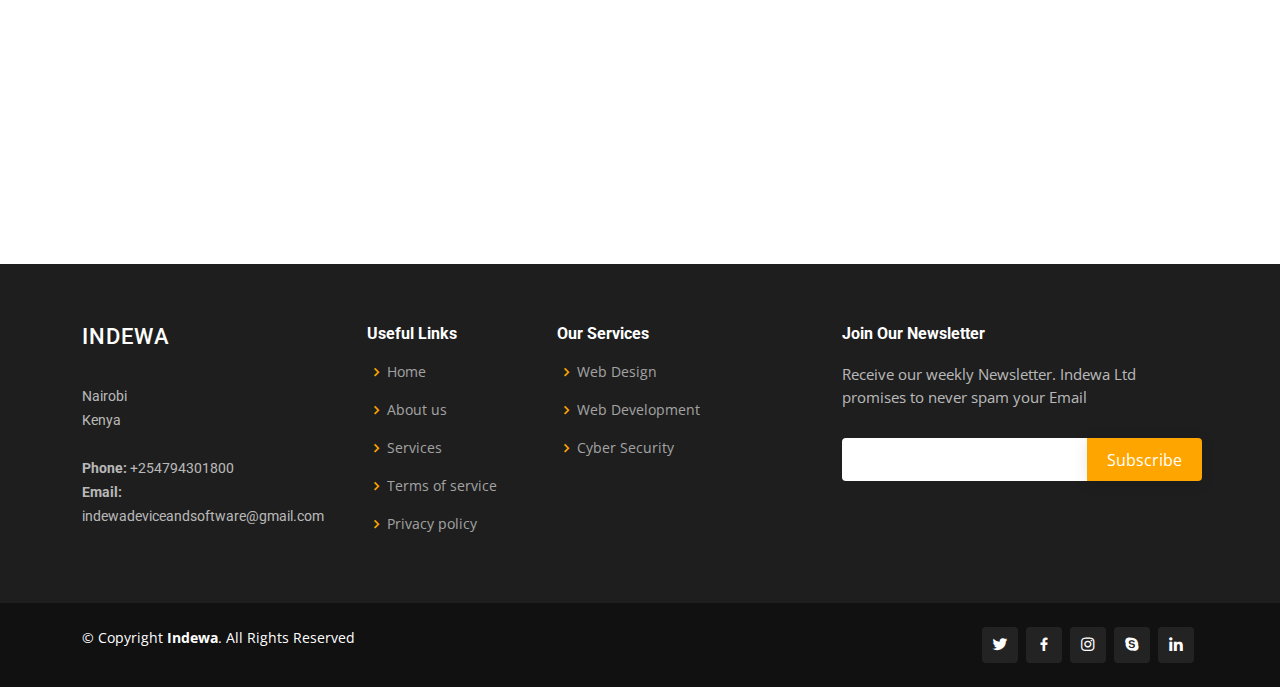
==== commit 32547661: "Edit the template to client's specification." ====
--- a/index.html
+++ b/index.html
@@ -392,69 +392,6 @@
       </div>
     </section><!-- End Portfolio Section -->
 
-    <!-- ======= Our Clients Section ======= -->
-    <section id="clients" class="clients">
-      <div class="container" data-aos="fade-up">
-
-        <div class="section-title">
-          <h2>Clients</h2>
-        </div>
-
-        <div class="row no-gutters clients-wrap clearfix" data-aos="fade-up">
-
-          <div class="col-lg-3 col-md-4 col-6">
-            <div class="client-logo">
-              <img src="assets/img/clients/client-1.png" class="img-fluid" alt="">
-            </div>
-          </div>
-
-          <div class="col-lg-3 col-md-4 col-6">
-            <div class="client-logo">
-              <img src="assets/img/clients/client-1.png" class="img-fluid" alt="">
-            </div>
-          </div>
-
-          <div class="col-lg-3 col-md-4 col-6">
-            <div class="client-logo">
-              <img src="assets/img/clients/client-1.png" class="img-fluid" alt="">
-            </div>
-          </div>
-
-          <div class="col-lg-3 col-md-4 col-6">
-            <div class="client-logo">
-              <img src="assets/img/clients/client-1.png" class="img-fluid" alt="">
-            </div>
-          </div>
-
-          <div class="col-lg-3 col-md-4 col-6">
-            <div class="client-logo">
-              <img src="assets/img/clients/client-1.png" class="img-fluid" alt="">
-            </div>
-          </div>
-
-          <div class="col-lg-3 col-md-4 col-6">
-            <div class="client-logo">
-              <img src="assets/img/clients/client-1.png" class="img-fluid" alt="">
-            </div>
-          </div>
-
-          <div class="col-lg-3 col-md-4 col-6">
-            <div class="client-logo">
-              <img src="assets/img/clients/client-1.png" class="img-fluid" alt="">
-            </div>
-          </div>
-
-          <div class="col-lg-3 col-md-4 col-6">
-            <div class="client-logo">
-              <img src="assets/img/clients/client-1.png" class="img-fluid" alt="">
-            </div>
-          </div>
-
-        </div>
-
-      </div>
-    </section><!-- End Our Clients Section -->
-
   </main><!-- End #main -->
   <footer id="footer">
 
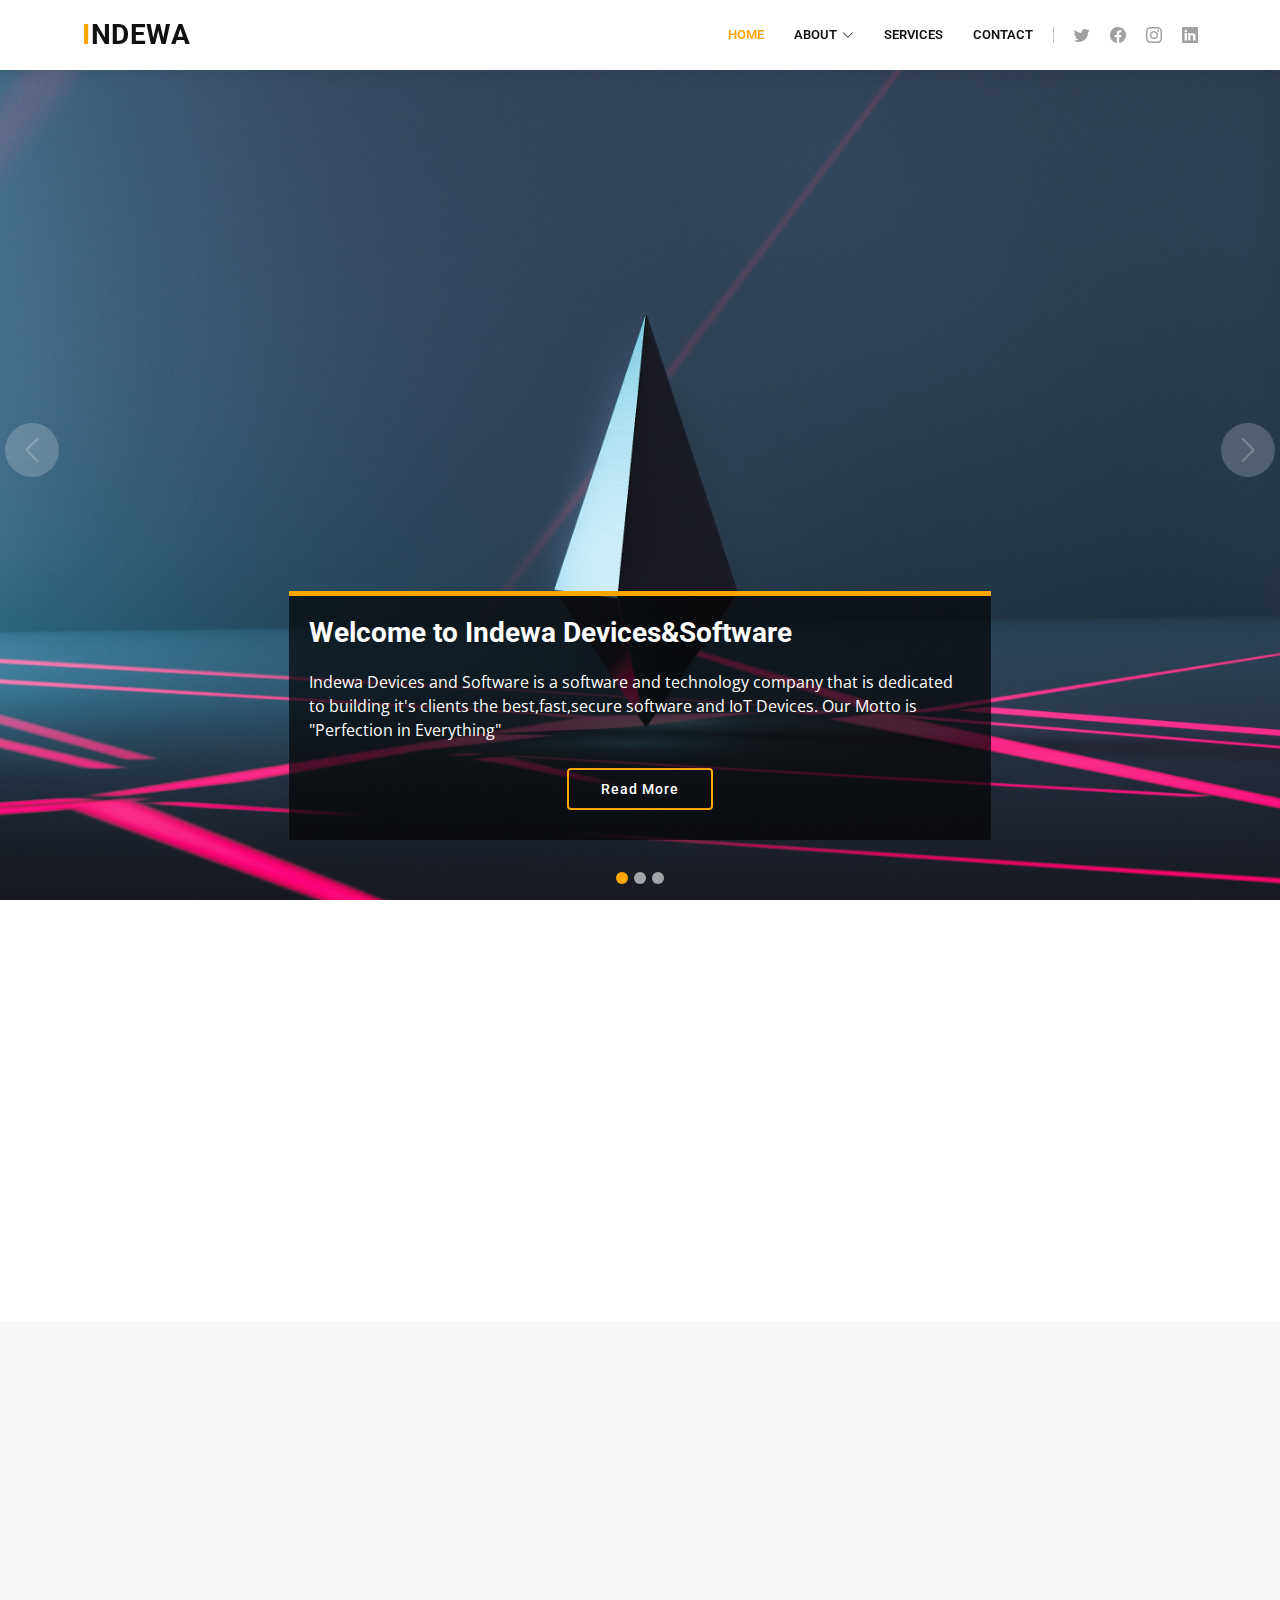
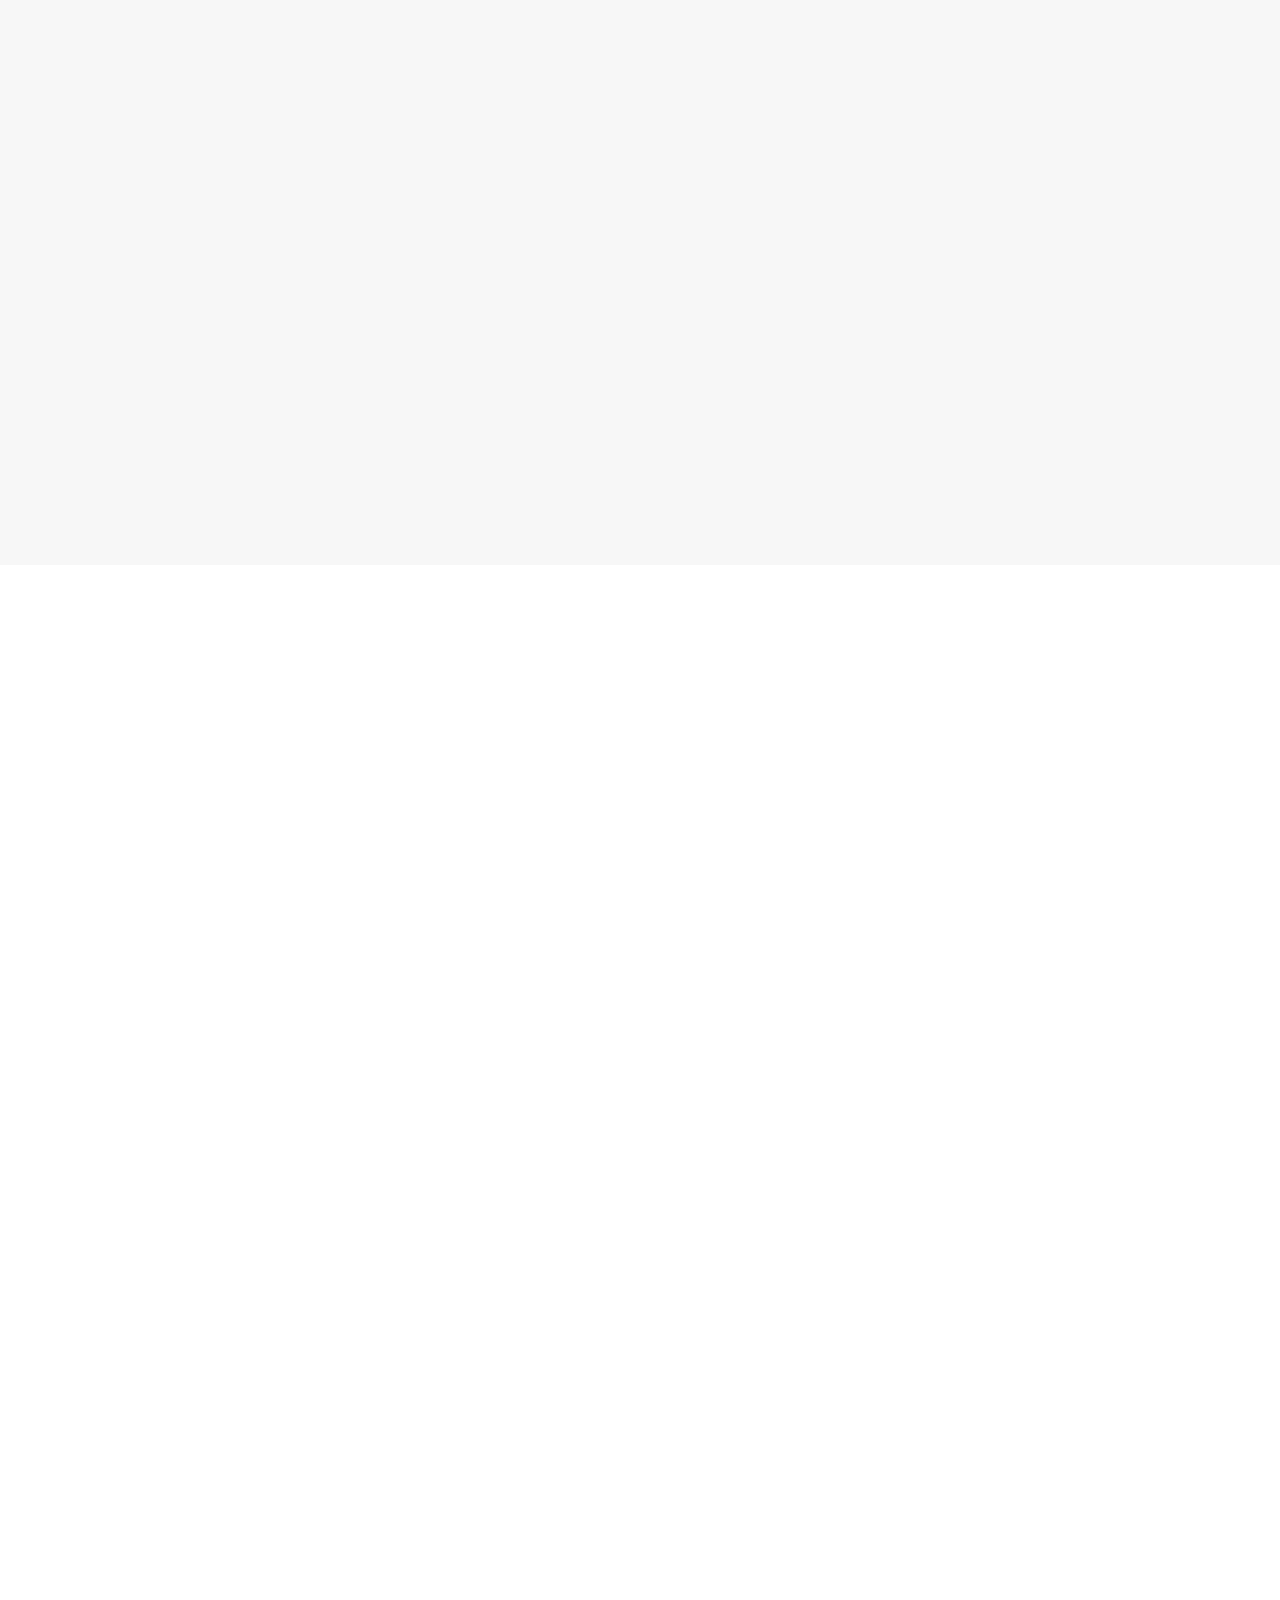
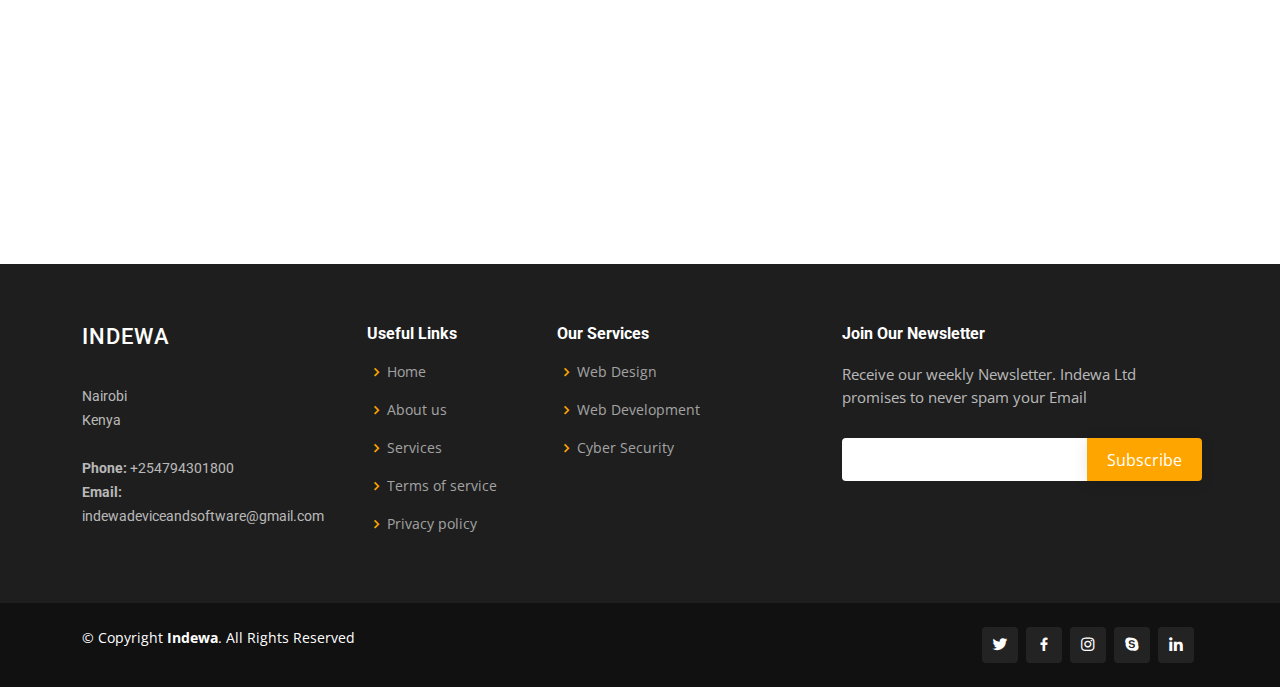
==== commit 12a532ad: "Remove links to clients requirements." ====
--- a/index.html
+++ b/index.html
@@ -55,8 +55,6 @@
           </li>
 
           <li><a href="services.html">Services</a></li>
-          <li><a href="portfolio.html">Portfolio</a></li>
-          <li><a href="pricing.html">Pricing</a></li>
           <li><a href="contact.html">Contact</a></li>
 
         </ul>
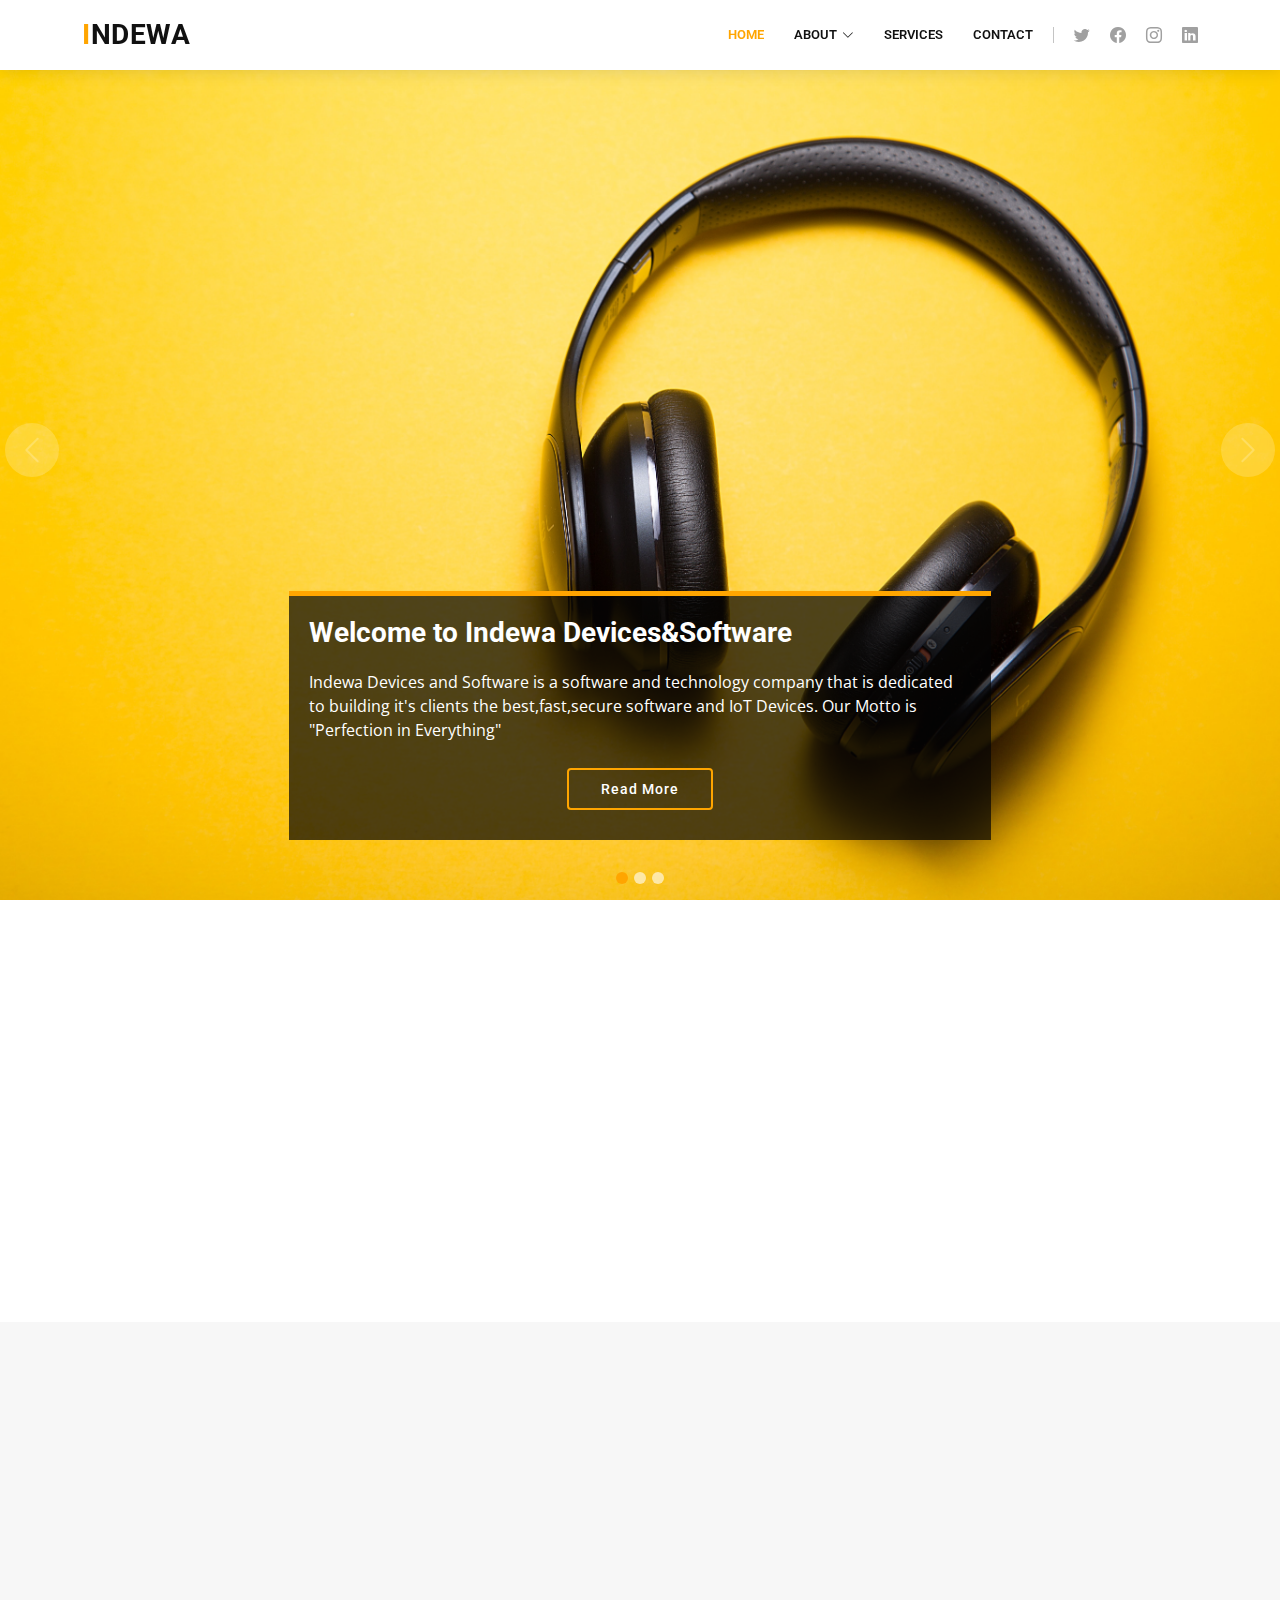
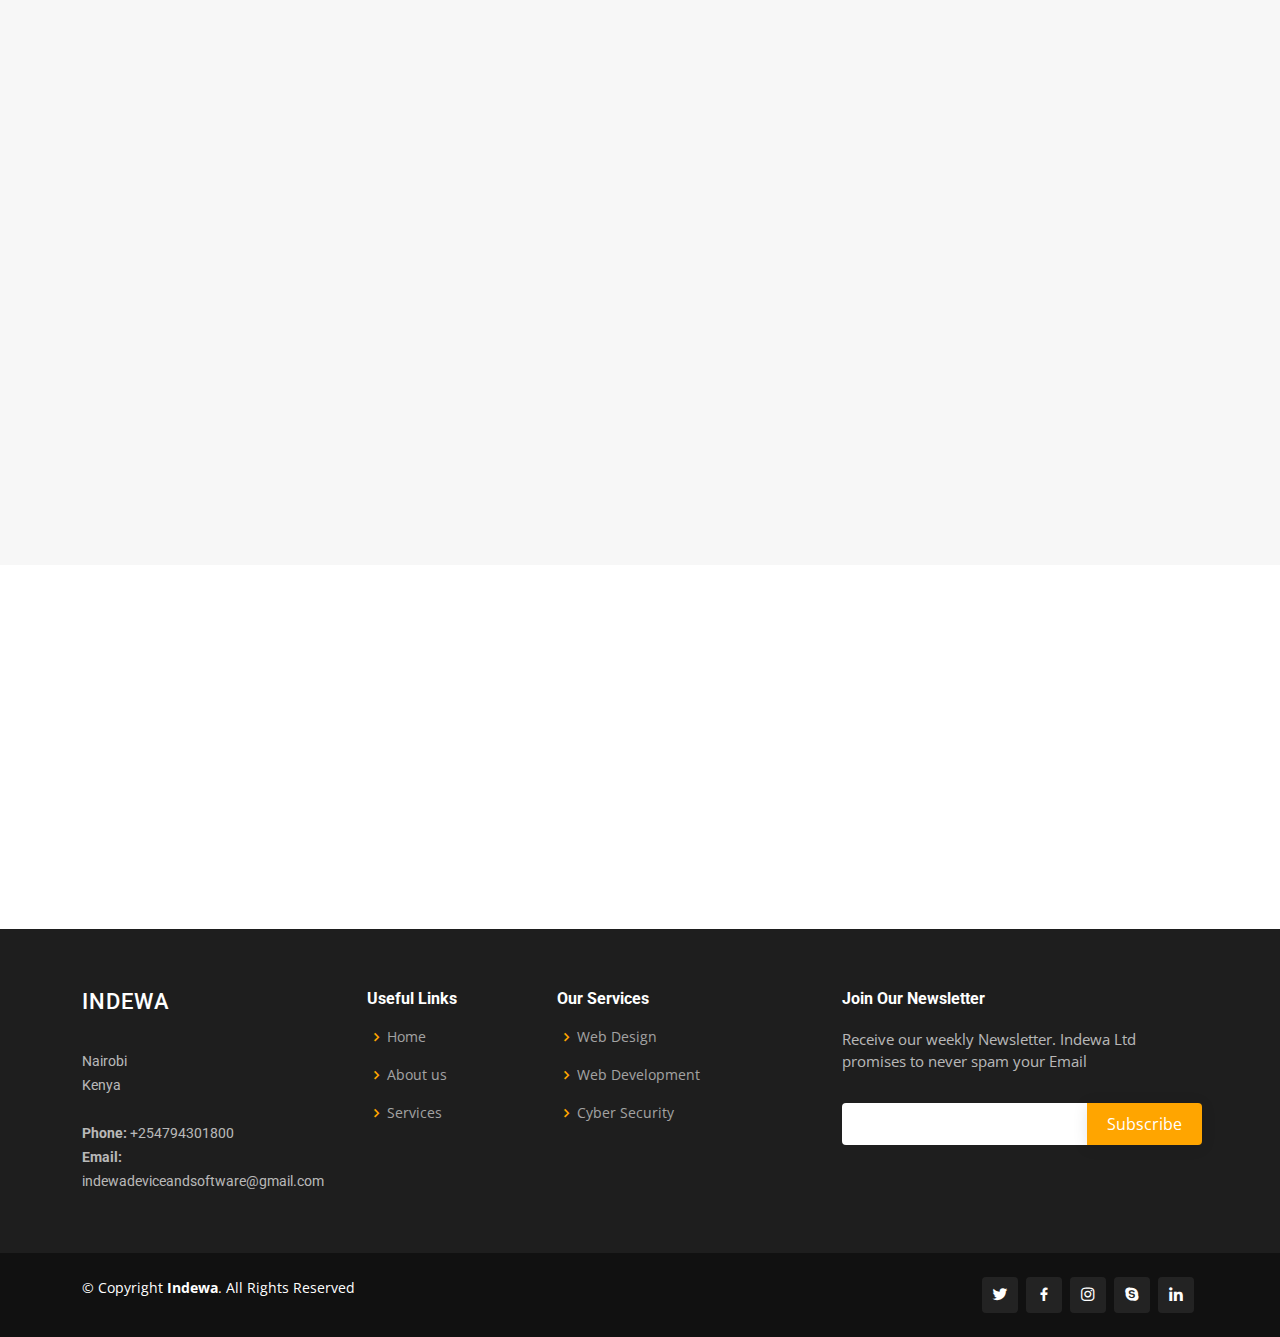
==== commit 12ca0e31: "Update the contacts page." ====
--- a/index.html
+++ b/index.html
@@ -414,8 +414,7 @@
               <li><i class="bx bx-chevron-right"></i> <a href="/">Home</a></li>
               <li><i class="bx bx-chevron-right"></i> <a href="#">About us</a></li>
               <li><i class="bx bx-chevron-right"></i> <a href="#">Services</a></li>
-              <li><i class="bx bx-chevron-right"></i> <a href="#">Terms of service</a></li>
-              <li><i class="bx bx-chevron-right"></i> <a href="#">Privacy policy</a></li>
+
             </ul>
           </div>
 
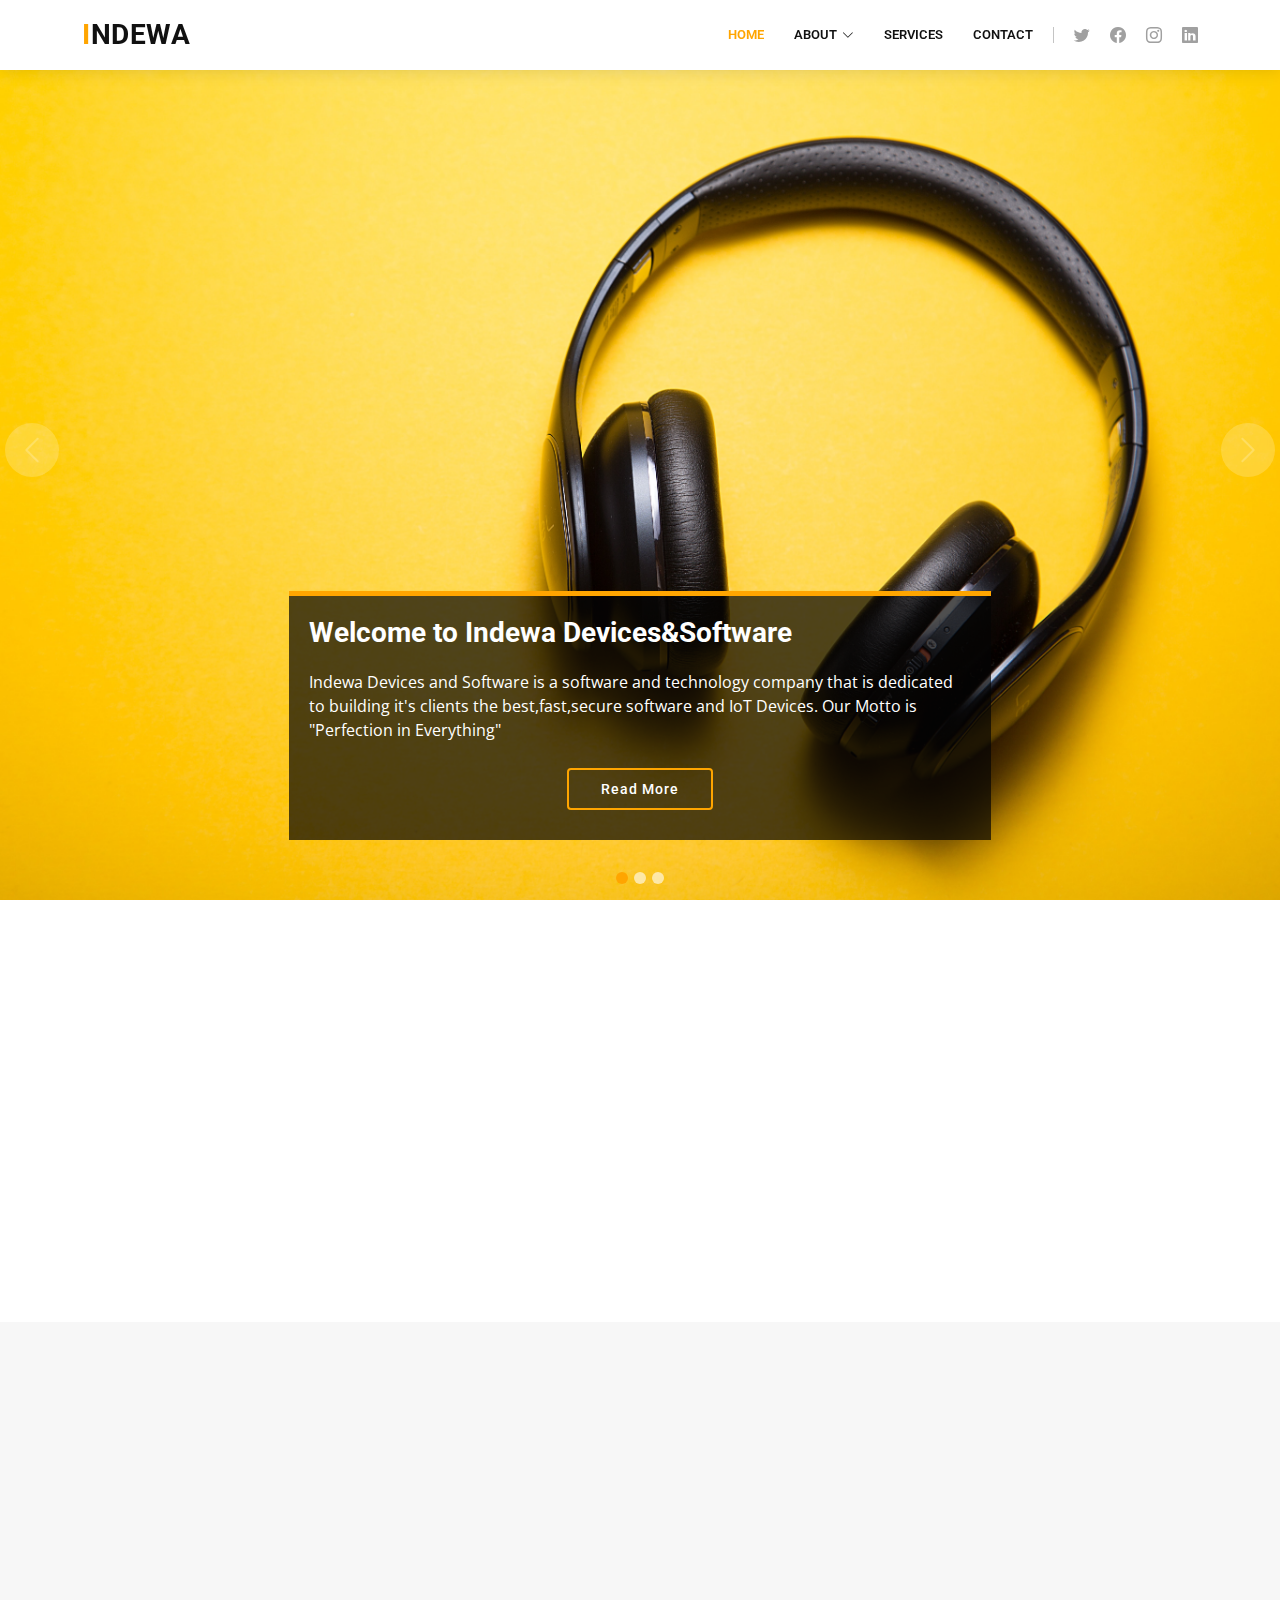
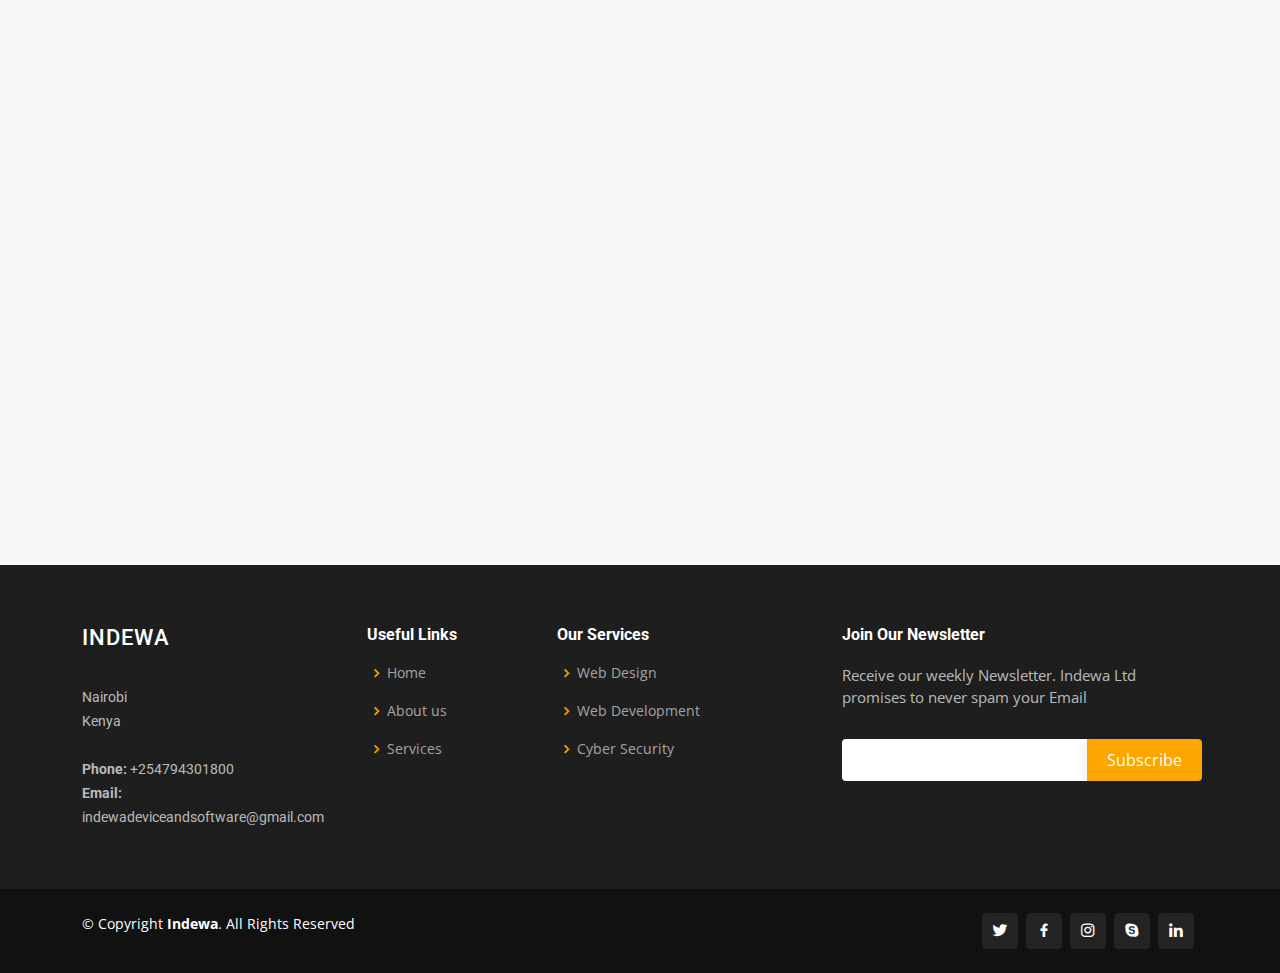
==== commit 9cf4244e: "Remove the portfolio's section in the index file." ====
--- a/index.html
+++ b/index.html
@@ -268,128 +268,6 @@
 
       </div>
     </section><!-- End Services Section -->
-
-    <!-- ======= Portfolio Section ======= -->
-    <section id="portfolio" class="portfolio">
-      <div class="container">
-
-        <div class="row" data-aos="fade-up">
-          <div class="col-lg-12 d-flex justify-content-center">
-            <ul id="portfolio-flters">
-              <li data-filter="*" class="filter-active">All</li>
-              <li data-filter=".filter-app">App</li>
-              <li data-filter=".filter-card">Card</li>
-              <li data-filter=".filter-web">Web</li>
-            </ul>
-          </div>
-        </div>
-
-        <div class="row portfolio-container" data-aos="fade-up">
-
-          <div class="col-lg-4 col-md-6 portfolio-item filter-app">
-            <img src="assets/img/portfolio/portfolio-1.jpg" class="img-fluid" alt="">
-            <div class="portfolio-info">
-              <h4>App 1</h4>
-              <p>App</p>
-              <a href="assets/img/portfolio/portfolio-1.jpg" data-gallery="portfolioGallery"
-                class="portfolio-lightbox preview-link" title="App 1"><i class="bx bx-plus"></i></a>
-              <a href="portfolio-details.html" class="details-link" title="More Details"><i class="bx bx-link"></i></a>
-            </div>
-          </div>
-
-          <div class="col-lg-4 col-md-6 portfolio-item filter-web">
-            <img src="assets/img/portfolio/portfolio-2.jpg" class="img-fluid" alt="">
-            <div class="portfolio-info">
-              <h4>Web 3</h4>
-              <p>Web</p>
-              <a href="assets/img/portfolio/portfolio-2.jpg" data-gallery="portfolioGallery"
-                class="portfolio-lightbox preview-link" title="Web 3"><i class="bx bx-plus"></i></a>
-              <a href="portfolio-details.html" class="details-link" title="More Details"><i class="bx bx-link"></i></a>
-            </div>
-          </div>
-
-          <div class="col-lg-4 col-md-6 portfolio-item filter-app">
-            <img src="assets/img/portfolio/portfolio-3.jpg" class="img-fluid" alt="">
-            <div class="portfolio-info">
-              <h4>App 2</h4>
-              <p>App</p>
-              <a href="assets/img/portfolio/portfolio-3.jpg" data-gallery="portfolioGallery"
-                class="portfolio-lightbox preview-link" title="App 2"><i class="bx bx-plus"></i></a>
-              <a href="portfolio-details.html" class="details-link" title="More Details"><i class="bx bx-link"></i></a>
-            </div>
-          </div>
-
-          <div class="col-lg-4 col-md-6 portfolio-item filter-card">
-            <img src="assets/img/portfolio/portfolio-4.jpg" class="img-fluid" alt="">
-            <div class="portfolio-info">
-              <h4>Card 2</h4>
-              <p>Card</p>
-              <a href="assets/img/portfolio/portfolio-4.jpg" data-gallery="portfolioGallery"
-                class="portfolio-lightbox preview-link" title="Card 2"><i class="bx bx-plus"></i></a>
-              <a href="portfolio-details.html" class="details-link" title="More Details"><i class="bx bx-link"></i></a>
-            </div>
-          </div>
-
-          <div class="col-lg-4 col-md-6 portfolio-item filter-web">
-            <img src="assets/img/portfolio/portfolio-5.jpg" class="img-fluid" alt="">
-            <div class="portfolio-info">
-              <h4>Web 2</h4>
-              <p>Web</p>
-              <a href="assets/img/portfolio/portfolio-5.jpg" data-gallery="portfolioGallery"
-                class="portfolio-lightbox preview-link" title="Web 2"><i class="bx bx-plus"></i></a>
-              <a href="portfolio-details.html" class="details-link" title="More Details"><i class="bx bx-link"></i></a>
-            </div>
-          </div>
-
-          <div class="col-lg-4 col-md-6 portfolio-item filter-app">
-            <img src="assets/img/portfolio/portfolio-6.jpg" class="img-fluid" alt="">
-            <div class="portfolio-info">
-              <h4>App 3</h4>
-              <p>App</p>
-              <a href="assets/img/portfolio/portfolio-6.jpg" data-gallery="portfolioGallery"
-                class="portfolio-lightbox preview-link" title="App 3"><i class="bx bx-plus"></i></a>
-              <a href="portfolio-details.html" class="details-link" title="More Details"><i class="bx bx-link"></i></a>
-            </div>
-          </div>
-
-          <div class="col-lg-4 col-md-6 portfolio-item filter-card">
-            <img src="assets/img/portfolio/portfolio-7.jpg" class="img-fluid" alt="">
-            <div class="portfolio-info">
-              <h4>Card 1</h4>
-              <p>Card</p>
-              <a href="assets/img/portfolio/portfolio-7.jpg" data-gallery="portfolioGallery"
-                class="portfolio-lightbox preview-link" title="Card 1"><i class="bx bx-plus"></i></a>
-              <a href="portfolio-details.html" class="details-link" title="More Details"><i class="bx bx-link"></i></a>
-            </div>
-          </div>
-
-          <div class="col-lg-4 col-md-6 portfolio-item filter-card">
-            <img src="assets/img/portfolio/portfolio-8.jpg" class="img-fluid" alt="">
-            <div class="portfolio-info">
-              <h4>Card 3</h4>
-              <p>Card</p>
-              <a href="assets/img/portfolio/portfolio-8.jpg" data-gallery="portfolioGallery"
-                class="portfolio-lightbox preview-link" title="Card 3"><i class="bx bx-plus"></i></a>
-              <a href="portfolio-details.html" class="details-link" title="More Details"><i class="bx bx-link"></i></a>
-            </div>
-          </div>
-
-          <div class="col-lg-4 col-md-6 portfolio-item filter-web">
-            <img src="assets/img/portfolio/portfolio-9.jpg" class="img-fluid" alt="">
-            <div class="portfolio-info">
-              <h4>Web 3</h4>
-              <p>Web</p>
-              <a href="assets/img/portfolio/portfolio-9.jpg" data-gallery="portfolioGallery"
-                class="portfolio-lightbox preview-link" title="Web 3"><i class="bx bx-plus"></i></a>
-              <a href="portfolio-details.html" class="details-link" title="More Details"><i class="bx bx-link"></i></a>
-            </div>
-          </div>
-
-        </div>
-
-      </div>
-    </section><!-- End Portfolio Section -->
-
   </main><!-- End #main -->
   <footer id="footer">
 
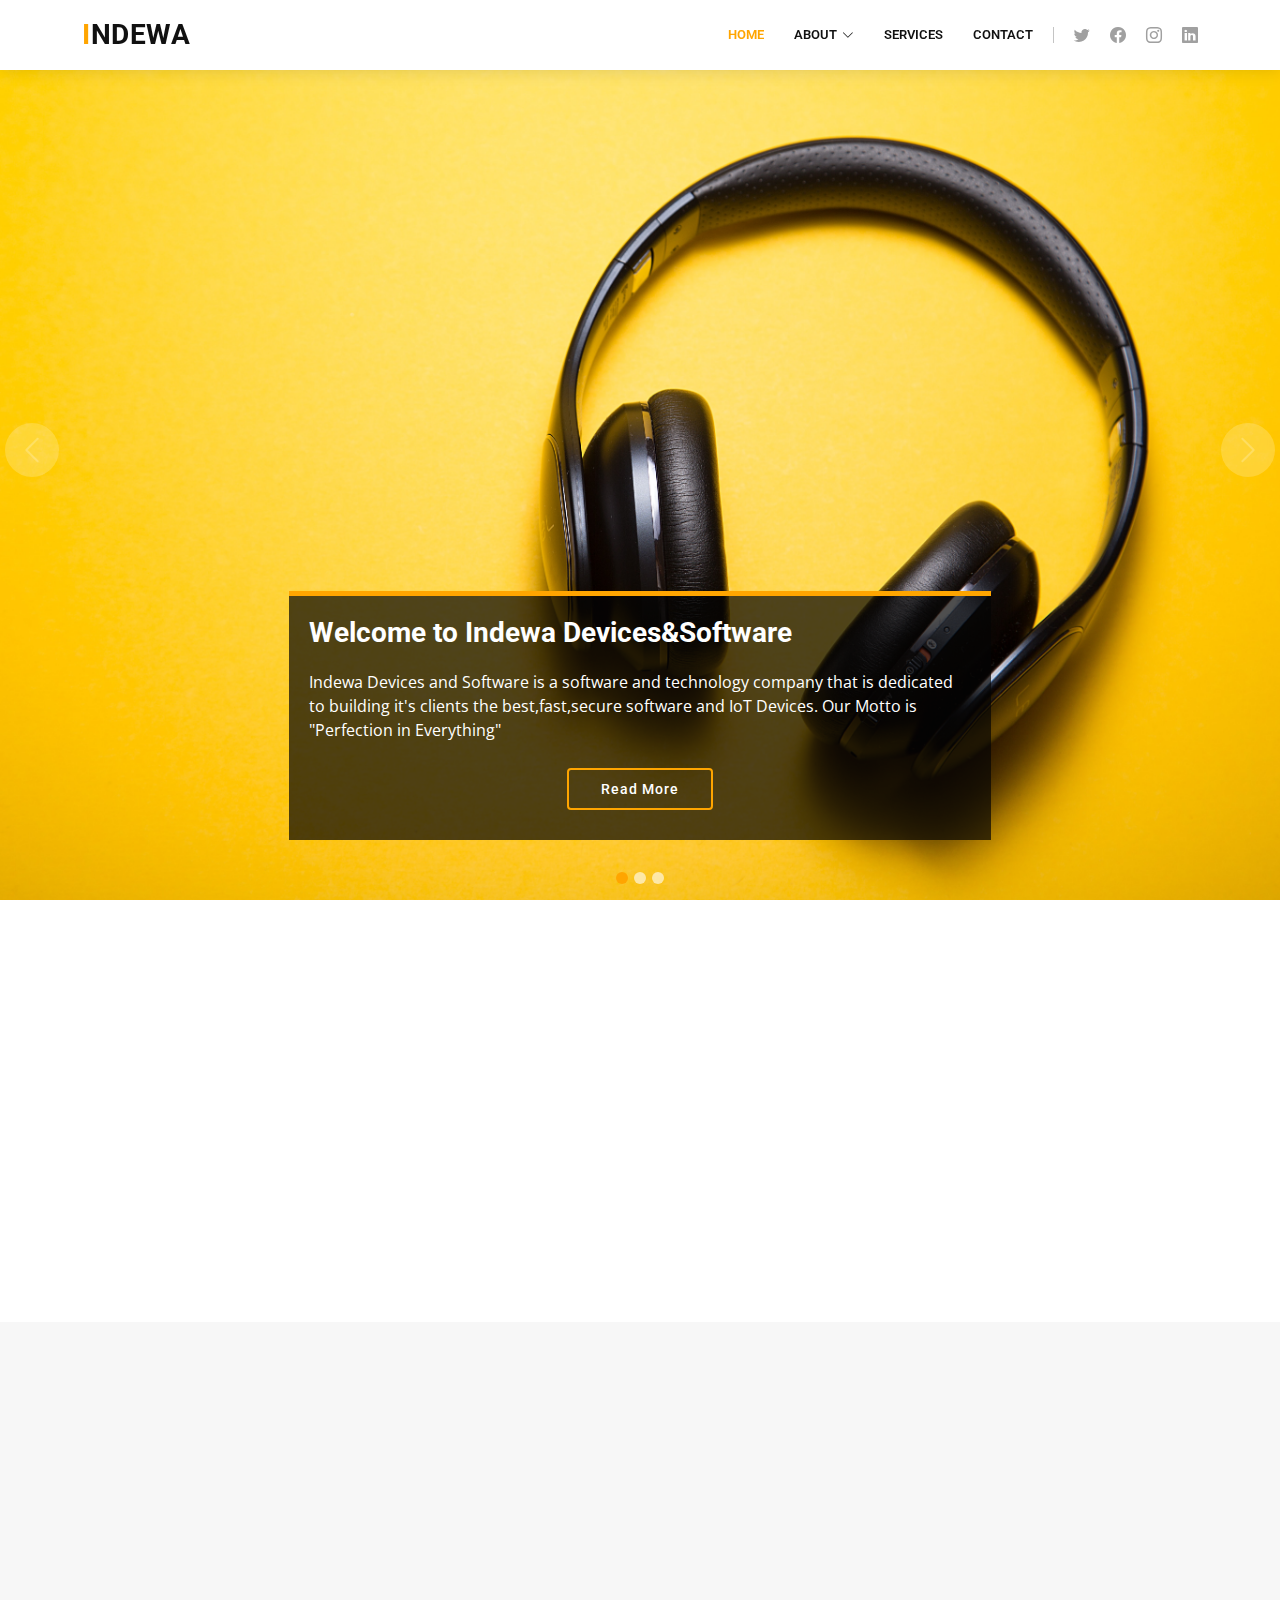
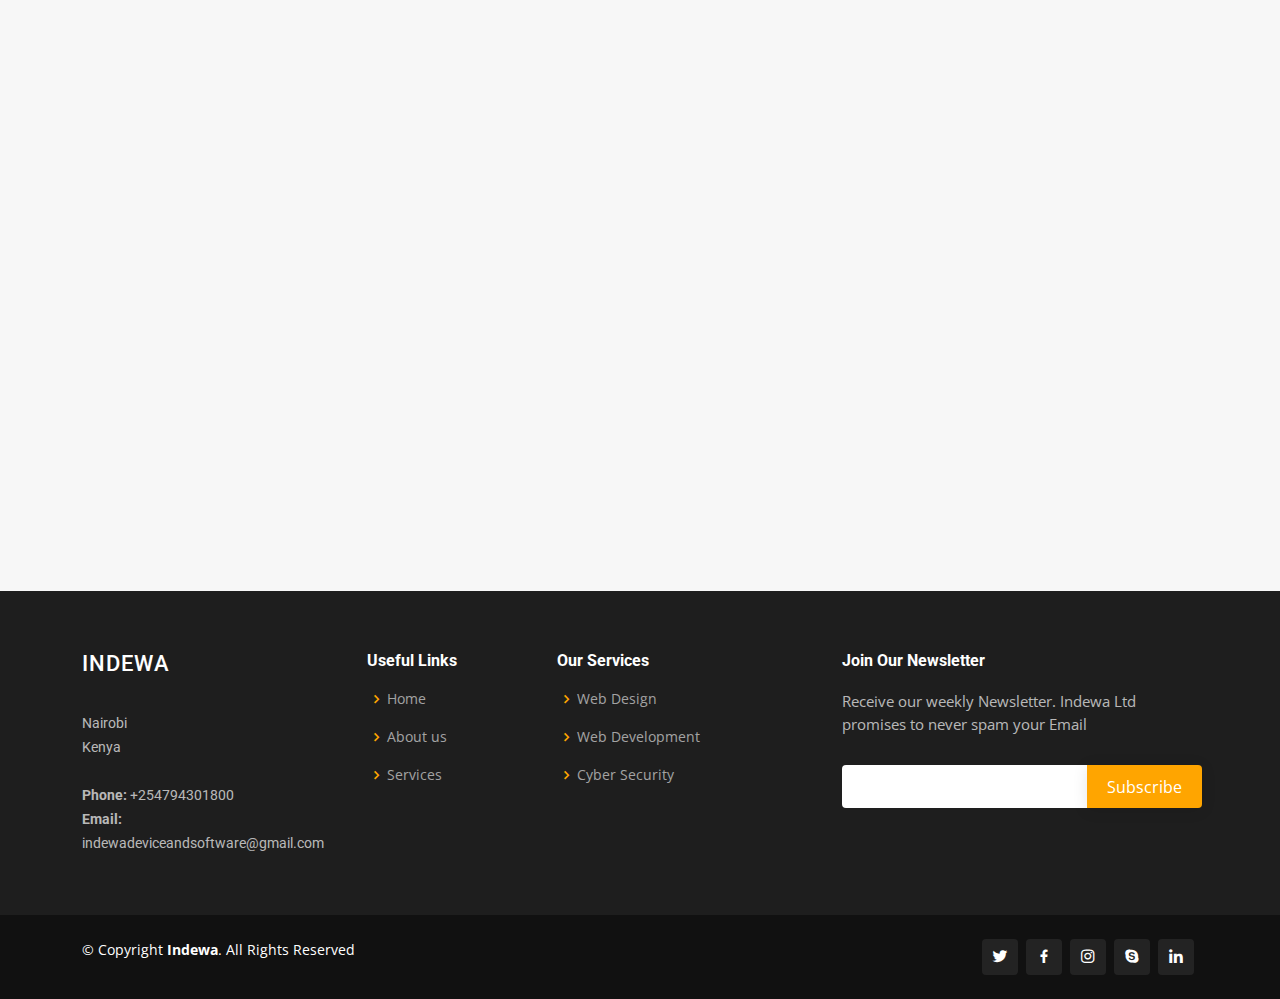
==== commit c0990f32: "Update the services offered by Indewa." ====
--- a/index.html
+++ b/index.html
@@ -182,7 +182,7 @@
                 </svg>
                 <i class="bx bxl-dribbble"></i>
               </div>
-              <h4><a href="">Lorem Ipsum</a></h4>
+              <h4><a href="">Cyber Security</a></h4>
               <p>Voluptatum deleniti atque corrupti quos dolores et quas molestias excepturi</p>
             </div>
           </div>
@@ -198,7 +198,7 @@
                 </svg>
                 <i class="bx bx-file"></i>
               </div>
-              <h4><a href="">Sed Perspiciatis</a></h4>
+              <h4><a href="">Mobile Application Development</a></h4>
               <p>Duis aute irure dolor in reprehenderit in voluptate velit esse cillum dolore</p>
             </div>
           </div>
@@ -214,7 +214,7 @@
                 </svg>
                 <i class="bx bx-tachometer"></i>
               </div>
-              <h4><a href="">Magni Dolores</a></h4>
+              <h4><a href="">Web Design and Development</a></h4>
               <p>Excepteur sint occaecat cupidatat non proident, sunt in culpa qui officia</p>
             </div>
           </div>
@@ -229,38 +229,8 @@
                 </svg>
                 <i class="bx bx-layer"></i>
               </div>
-              <h4><a href="">Nemo Enim</a></h4>
+              <h4><a href="">Security Services</a></h4>
               <p>At vero eos et accusamus et iusto odio dignissimos ducimus qui blanditiis</p>
-            </div>
-          </div>
-
-          <div class="col-lg-4 col-md-6 d-flex align-items-stretch mt-4" data-aos="zoom-in" data-aos-delay="200">
-            <div class="icon-box iconbox-red">
-              <div class="icon">
-                <svg width="100" height="100" viewBox="0 0 600 600" xmlns="http://www.w3.org/2000/svg">
-                  <path stroke="none" stroke-width="0" fill="#f5f5f5"
-                    d="M300,532.3542879108572C369.38199826031484,532.3153073249985,429.10787420159085,491.63046689027357,474.5244479745417,439.17860296908856C522.8885846962883,383.3225815378663,569.1668002868075,314.3205725914397,550.7432151929288,242.7694973846089C532.6665558377875,172.5657663291529,456.2379748765914,142.6223662098291,390.3689995646985,112.34683881706744C326.66090330228417,83.06452184765237,258.84405631176094,53.51806209861945,193.32584062364296,78.48882559362697C121.61183558270385,105.82097193414197,62.805066853699245,167.19869350419734,48.57481801355237,242.6138429142374C34.843463184063346,315.3850353017275,76.69343916112496,383.4422959591041,125.22947124332185,439.3748458443577C170.7312796277747,491.8107796887764,230.57421082200815,532.3932930995766,300,532.3542879108572">
-                  </path>
-                </svg>
-                <i class="bx bx-slideshow"></i>
-              </div>
-              <h4><a href="">Dele Cardo</a></h4>
-              <p>Quis consequatur saepe eligendi voluptatem consequatur dolor consequuntur</p>
-            </div>
-          </div>
-
-          <div class="col-lg-4 col-md-6 d-flex align-items-stretch mt-4" data-aos="zoom-in" data-aos-delay="300">
-            <div class="icon-box iconbox-teal">
-              <div class="icon">
-                <svg width="100" height="100" viewBox="0 0 600 600" xmlns="http://www.w3.org/2000/svg">
-                  <path stroke="none" stroke-width="0" fill="#f5f5f5"
-                    d="M300,566.797414625762C385.7384707136149,576.1784315230908,478.7894351017131,552.8928747891023,531.9192734346935,484.94944893311C584.6109503024035,417.5663521118492,582.489472248146,322.67544863468447,553.9536738515405,242.03673114598146C529.1557734026468,171.96086150256528,465.24506316201064,127.66468636344209,395.9583748389544,100.7403814666027C334.2173773831606,76.7482773500951,269.4350130405921,84.62216499799875,207.1952322260088,107.2889140133804C132.92018162631612,134.33871894543012,41.79353780512637,160.00259165414826,22.644507872594943,236.69541883565114C3.319112789854554,314.0945973066697,72.72355303640163,379.243833228382,124.04198916343866,440.3218312028393C172.9286146004772,498.5055451809895,224.45579914871206,558.5317968840102,300,566.797414625762">
-                  </path>
-                </svg>
-                <i class="bx bx-arch"></i>
-              </div>
-              <h4><a href="">Divera Don</a></h4>
-              <p>Modi nostrum vel laborum. Porro fugit error sit minus sapiente sit aspernatur</p>
             </div>
           </div>
 
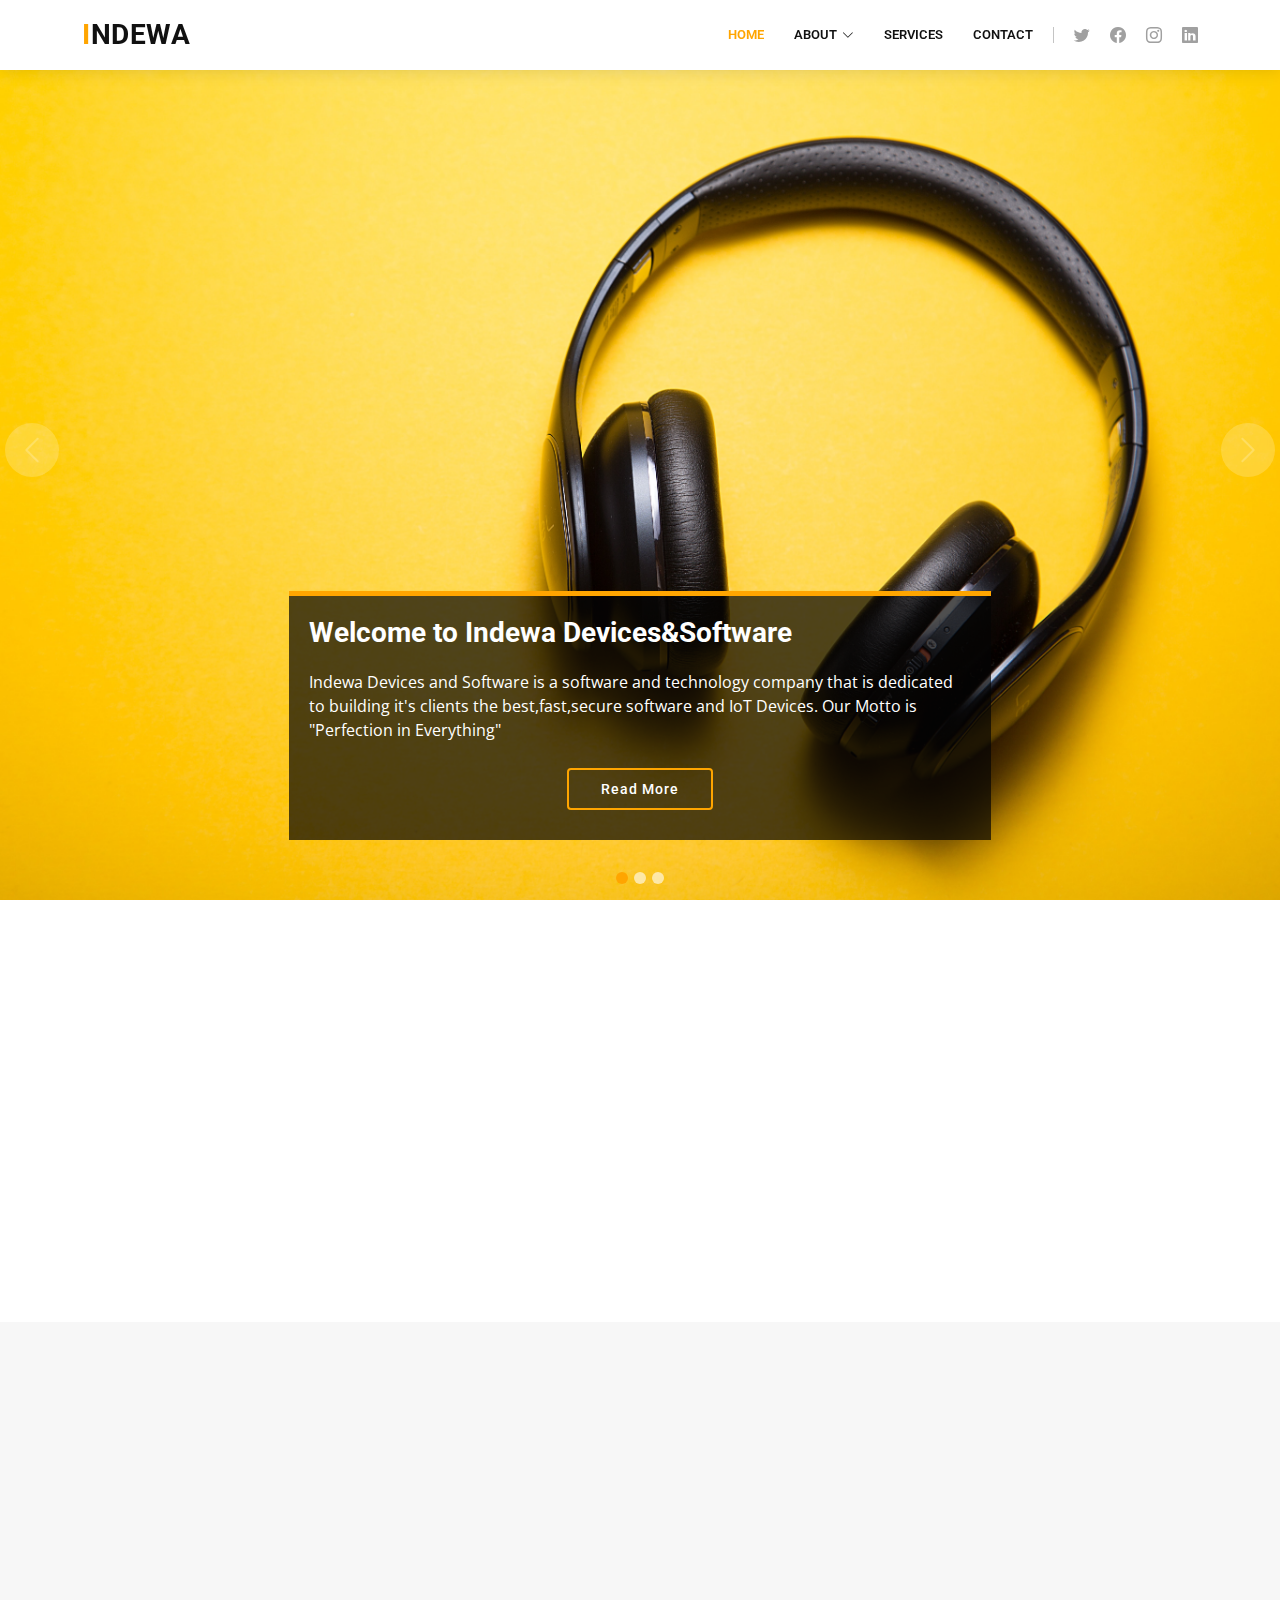
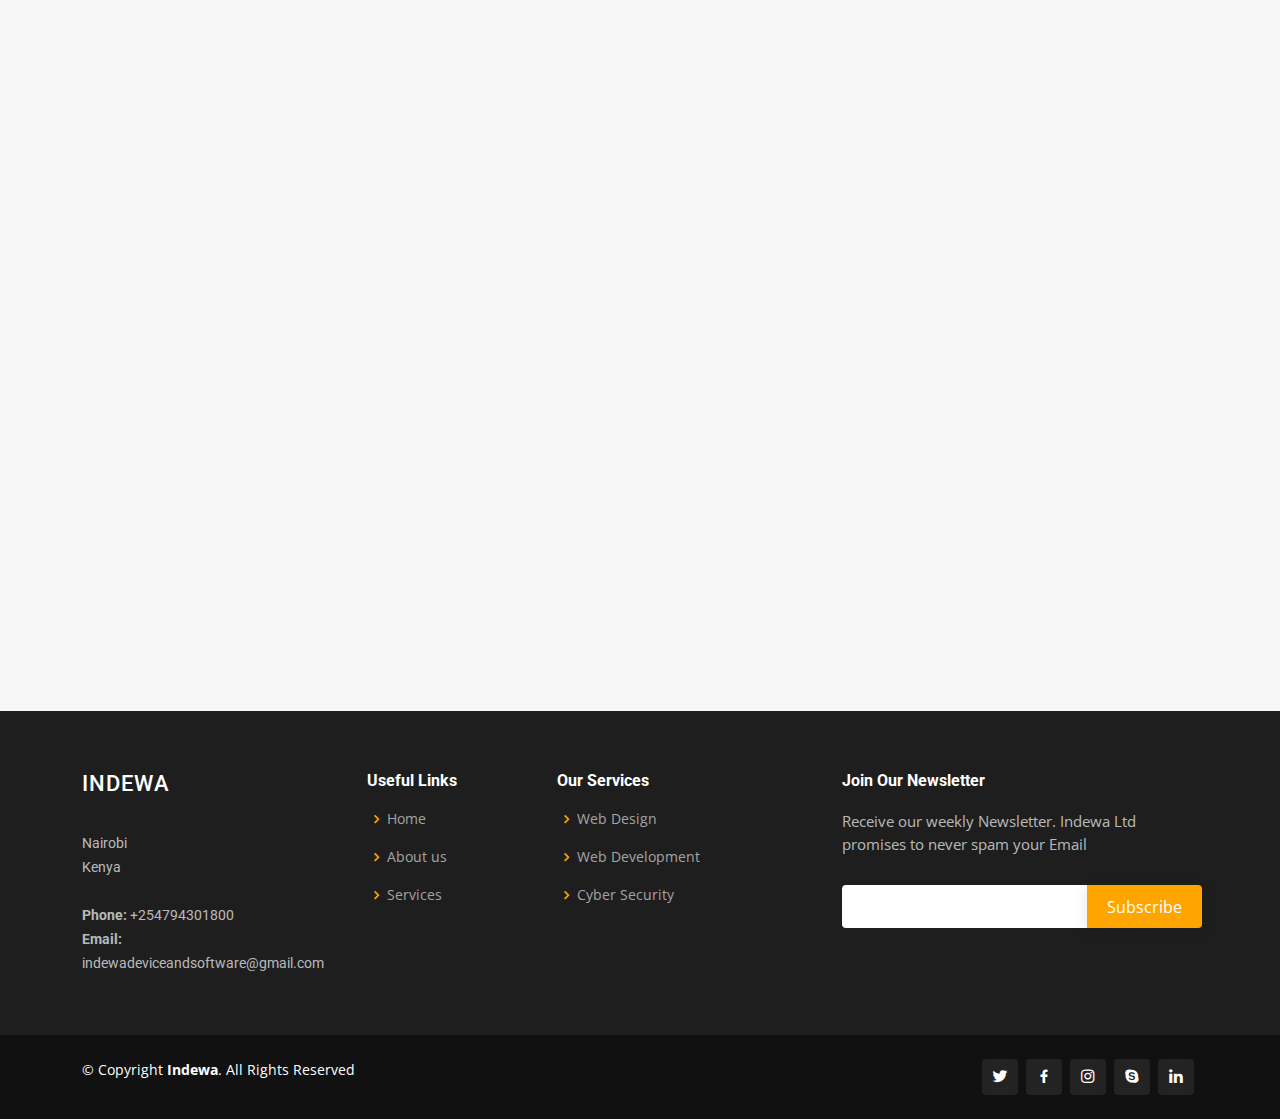
==== commit 52d12b48: "Update the services offered by Indewa." ====
--- a/index.html
+++ b/index.html
@@ -183,7 +183,10 @@
                 <i class="bx bxl-dribbble"></i>
               </div>
               <h4><a href="">Cyber Security</a></h4>
-              <p>Voluptatum deleniti atque corrupti quos dolores et quas molestias excepturi</p>
+              <p>The Internet receives more than 70 billion threats a day from Hackers all over the world,
+                Due to this threats, Indewa LTD secures your websites, APIs, web apps, mobile apps to help
+                your customers have a good time while browsing the Internet.
+              </p>
             </div>
           </div>
 
@@ -199,7 +202,10 @@
                 <i class="bx bx-file"></i>
               </div>
               <h4><a href="">Mobile Application Development</a></h4>
-              <p>Duis aute irure dolor in reprehenderit in voluptate velit esse cillum dolore</p>
+              <p>In need of an Android and IoS App, Search no more. Here at Indewa Devices and Software
+                we have the best Mobile applications Engineer who are willing to give you the best, fast, user-friendly and secure
+                applications.
+              </p>
             </div>
           </div>
 
@@ -215,7 +221,9 @@
                 <i class="bx bx-tachometer"></i>
               </div>
               <h4><a href="">Web Design and Development</a></h4>
-              <p>Excepteur sint occaecat cupidatat non proident, sunt in culpa qui officia</p>
+              <p>Here at Indewa Devices and Software, we design beautiful web templates and develop for you
+                secure websites that are going to serve your company very well.
+              </p>
             </div>
           </div>
 
@@ -230,7 +238,9 @@
                 <i class="bx bx-layer"></i>
               </div>
               <h4><a href="">Security Services</a></h4>
-              <p>At vero eos et accusamus et iusto odio dignissimos ducimus qui blanditiis</p>
+              <p>We believe that a secure country is a growing country, therefore Indewa is focused on helping solve Insecurity
+                at large using Technology.
+              </p>
             </div>
           </div>
 
